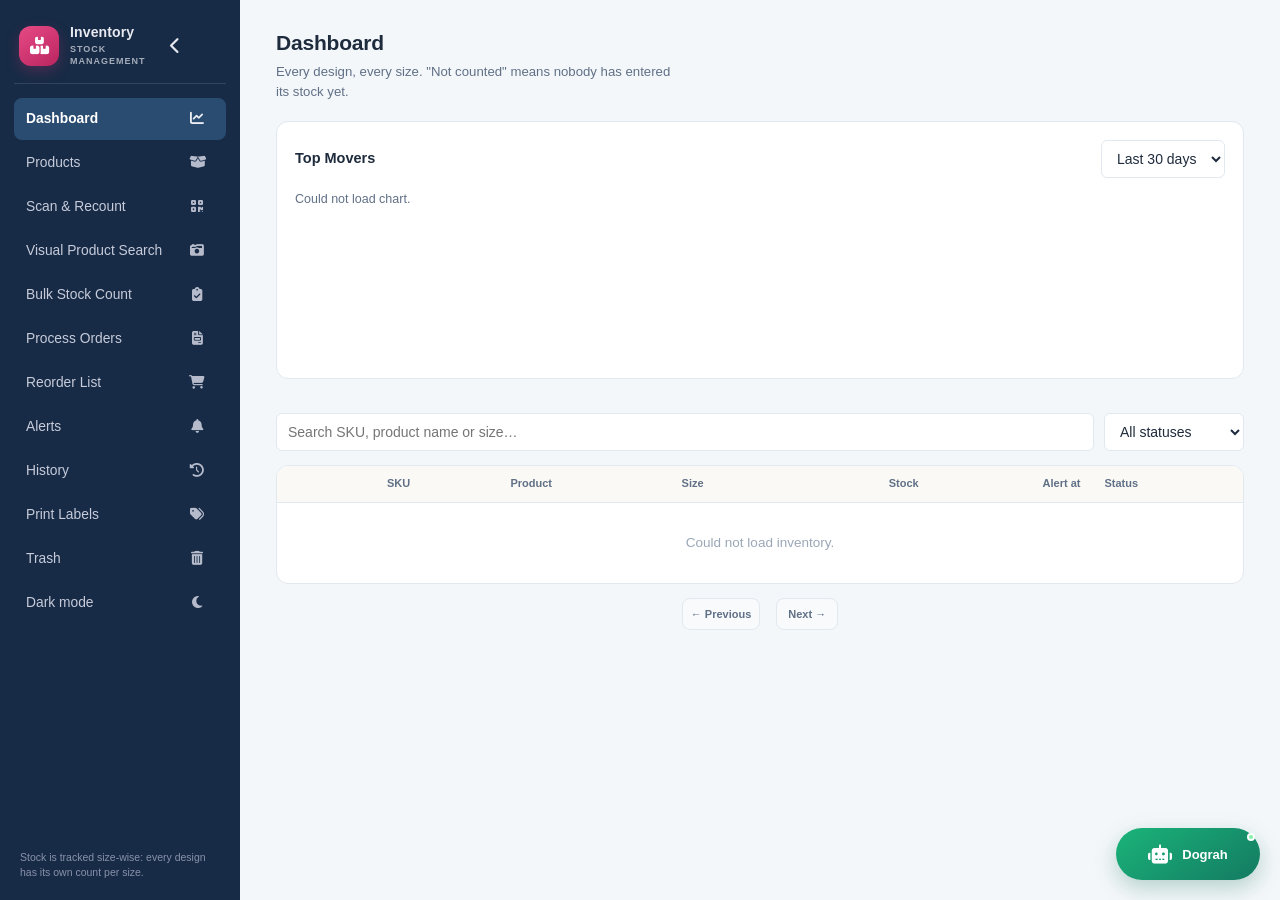
==== frontend/index.html @ c498b148 "Fix Dograh assistant UI and speech" ====
<!DOCTYPE html>
<html lang="en">
<head>
<meta charset="UTF-8">
<meta name="viewport" content="width=device-width, initial-scale=1, viewport-fit=cover">
<title>Inventory Management System</title>
<script>try{if(localStorage.getItem("inventoryTheme")==="dark")document.documentElement.dataset.theme="dark"}catch{}</script>
<link rel="stylesheet" href="style.css?v=repeat-dispatch-paging-20261018">
<link rel="stylesheet" href="https://cdnjs.cloudflare.com/ajax/libs/font-awesome/6.5.2/css/all.min.css">
</head>
<body>

<div id="shell" class="shell">
  <!-- Mobile top bar -->
  <header class="topbar">
    <button id="menu-toggle" class="icon-btn" aria-label="Menu"><i class="fa-solid fa-bars"></i></button>
    <span class="topbar-title">Inventory</span>
    <button id="topbar-alerts" class="icon-btn" aria-label="Alerts">
      <i class="fa-solid fa-bell"></i><span id="alert-count-mobile" class="badge" hidden>0</span>
    </button>
    <button class="icon-btn theme-toggle" type="button" data-theme-toggle aria-label="Switch to dark mode" title="Switch to dark mode" aria-pressed="false"><i class="fa-solid fa-moon" aria-hidden="true"></i></button>
  </header>

  <div id="nav-backdrop" class="nav-backdrop" hidden></div>

  <aside id="sidebar" class="rail">
    <div class="rail-identity">
      <span class="rail-identity-mark" aria-hidden="true"><i class="fa-solid fa-boxes-stacked"></i></span>
      <span class="rail-identity-name"><strong>Inventory</strong><small>STOCK MANAGEMENT</small></span>
      <button id="sidebar-collapse" class="icon-btn rail-collapse" type="button" aria-label="Collapse sidebar" title="Collapse sidebar"><i class="fa-solid fa-chevron-left"></i></button>
    </div>
    <nav class="rail-nav">
      <button data-view="dashboard" class="rail-link is-active"><i class="fa-solid fa-chart-line"></i><span class="rail-label">Dashboard</span></button>
      <button data-view="products" class="rail-link"><i class="fa-solid fa-box-open"></i><span class="rail-label">Products</span></button>
      <button data-view="scan" class="rail-link"><i class="fa-solid fa-qrcode"></i><span class="rail-label">Scan &amp; Recount</span></button>
      <button data-view="visual" class="rail-link"><i class="fa-solid fa-camera-retro"></i><span class="rail-label">Visual Product Search</span></button>
      <button data-view="bulk" class="rail-link"><i class="fa-solid fa-clipboard-check"></i><span class="rail-label">Bulk Stock Count</span></button>
      <button data-view="orders" class="rail-link"><i class="fa-solid fa-file-invoice"></i><span class="rail-label">Process Orders</span></button>
      <button data-view="reorder" class="rail-link"><i class="fa-solid fa-cart-shopping"></i><span class="rail-label">Reorder List</span></button>
      <button data-view="alerts" class="rail-link"><i class="fa-solid fa-bell"></i><span class="rail-label">Alerts</span><span id="alert-count" class="badge" hidden>0</span></button>
      <button data-view="history" class="rail-link"><i class="fa-solid fa-clock-rotate-left"></i><span class="rail-label">History</span></button>
      <button data-view="labels" class="rail-link"><i class="fa-solid fa-tags"></i><span class="rail-label">Print Labels</span></button>
      <button data-view="trash" class="rail-link"><i class="fa-solid fa-trash-can"></i><span class="rail-label">Trash</span></button>
      <button class="rail-link theme-toggle" type="button" data-theme-toggle aria-label="Switch to dark mode" title="Switch to dark mode" aria-pressed="false"><i class="fa-solid fa-moon" aria-hidden="true"></i><span class="rail-label">Dark mode</span></button>
    </nav>
    <div class="rail-foot">Stock is tracked size-wise: every design has its own count per size.</div>
  </aside>

  <main id="stage" class="stage">

    <!-- ================= DASHBOARD ================= -->
    <section id="view-dashboard" class="view is-active">
      <header class="view-head">
        <div>
          <h1>Dashboard</h1>
          <p class="sub">Every design, every size. "Not counted" means nobody has entered its stock yet.</p>
        </div>
      </header>

      <div class="panel chart-panel">
        <div class="chart-head">
          <h2>Top Movers</h2>
          <select id="movers-days" class="input">
            <option value="7">Last 7 days</option>
            <option value="30" selected>Last 30 days</option>
            <option value="90">Last 90 days</option>
          </select>
        </div>
        <div id="movers-chart" class="chart-box"><p class="hint">Loading…</p></div>
      </div>

      <div id="summary-row" class="summary-row"></div>

      <div class="filter-bar">
        <input id="search-box" type="text" placeholder="Search SKU, product name or size…" class="input input-grow">
        <select id="status-filter" class="input">
          <option value="">All statuses</option>
          <option value="UNCOUNTED">Not counted</option>
          <option value="OUT">Out of stock</option>
          <option value="LOW">Low stock</option>
          <option value="OK">In stock</option>
        </select>
      </div>

      <div class="table-wrap">
        <table class="grid">
          <thead>
            <tr><th class="col-img"></th><th>SKU</th><th>Product</th><th>Size</th><th class="num">Stock</th><th class="num hide-sm">Alert at</th><th>Status</th></tr>
          </thead>
          <tbody id="inventory-body"></tbody>
        </table>
      </div>
      <div class="pager">
        <button id="pg-prev" class="btn-secondary pager-btn" type="button">← Previous</button>
        <span id="pg-info"></span>
        <button id="pg-next" class="btn-secondary pager-btn" type="button">Next →</button>
      </div>
    </section>

    <!-- ================= PRODUCTS ================= -->
    <section id="view-products" class="view">
      <header class="view-head">
        <div><h1>Products</h1><p class="sub">Find a design, open it, manage every size from one place.</p></div>
        <button id="open-add-product" class="btn-primary"><i class="fa-solid fa-plus"></i> Add Product</button>
      </header>
      <input id="product-search" type="text" placeholder="Search by SKU or product name…" class="input" style="margin-bottom:16px;">
      <div id="product-result-count" class="hint" style="margin:-4px 0 12px 2px;"></div>
      <div id="product-cards" class="card-grid"></div>
      <div class="pager"><button id="products-prev" class="btn-secondary pager-btn" type="button">← Previous</button><span id="products-page-info"></span><button id="products-next" class="btn-secondary pager-btn" type="button">Next →</button></div>
      <p id="product-search-hint" class="hint center">Type at least 2 characters to search your catalog.</p>
    </section>

    <!-- ================= PRODUCT DETAIL ================= -->
    <section id="view-detail" class="view">
      <button id="detail-back" class="link-btn" type="button">← Back to Products</button>
      <div id="detail-content"></div>
    </section>

    <!-- ================= SCAN & RECOUNT ================= -->
    <section id="view-scan" class="view">
      <header class="view-head"><div><h1>Scan &amp; Recount</h1><p class="sub">A product QR or product barcode opens every size. A size barcode opens only that size. Search a design to update its size-wise stock.</p></div></header>

      <div class="two-col">
        <div class="panel">
          <h2>Camera Scan</h2>
          <p class="hint">Product QR: open and update every size. Barcode: open and update only that size. Phone camera and scanner guns are supported.</p>
          <div id="scan-reader" class="scan-frame"></div>
          <button id="scan-toggle" type="button" class="btn-secondary">Start Camera</button>
          <div id="scan-msg" class="msg"></div>
        </div>
        <div id="manual-lookup-form" class="panel">
          <h2>Type Instead</h2>
          <p class="hint">Search by product name, colour, or SKU. All sizes appear below with stock update fields.</p>
          <label class="field">Product name / design<input id="manual-product-search" name="product" placeholder="Type a product name, colour, or SKU…" class="input" autocomplete="off"></label>
          <div id="manual-product-results" class="manual-product-results" role="region" aria-label="Matching products and size stock" hidden></div>
        </div>
      </div>
      <div id="scan-result" class="panel" hidden style="margin-top:16px;"></div>
    </section>

    <!-- ============== VISUAL PRODUCT SEARCH ============== -->
    <section id="view-visual" class="view">
      <header class="view-head"><div><h1>Visual Product Search</h1><p class="sub">Find a catalog design from a photo. Review the image match and live size-wise stock before opening the product.</p></div></header>
      <section class="panel visual-scanner-panel" aria-labelledby="visual-scan-title">
        <div class="visual-scan-head"><div><h2 id="visual-scan-title"><i class="fa-solid fa-camera"></i> Search by product photo</h2><p class="hint">Take a clear photo or upload one. Dograh compares it with saved catalog photos and shows current stock from the database.</p></div><span class="visual-safe-note">Photo search does not change stock</span></div>
        <div class="visual-scan-controls">
          <button id="visual-camera-toggle" type="button" class="btn-secondary"><i class="fa-solid fa-camera"></i> Open camera</button>
          <button id="visual-capture" type="button" class="btn-primary" disabled><i class="fa-solid fa-camera-retro"></i> Take photo</button>
          <label class="btn-ghost visual-upload-label"><i class="fa-solid fa-image"></i> Upload photo<input id="visual-upload" type="file" accept="image/jpeg,image/png,image/webp" hidden></label>
        </div>
        <div id="visual-camera-wrap" class="visual-camera-wrap" hidden><video id="visual-camera" playsinline muted></video></div>
        <div id="visual-preview-wrap" class="visual-preview-wrap" hidden><img id="visual-preview" alt="Selected product search photo"><button id="visual-clear" type="button" class="btn-ghost">Choose another photo</button></div>
        <div id="visual-runtime-status" class="visual-runtime-status" role="status" aria-live="polite">Checking photo search setup…</div>
        <div id="visual-scan-msg" class="msg" role="status"></div>
        <div id="visual-results" class="visual-results" hidden></div>
      </section>
    </section>

    <!-- ================= BULK STOCK COUNT ================= -->
    <section id="view-bulk" class="view">
      <header class="view-head"><div><h1>Bulk Stock Count</h1><p class="sub">Count the whole hub on a sheet, then load every number in one go.</p></div></header>
      <div class="two-col">
        <div class="panel">
          <h2>1. Download the count sheet</h2>
          <p class="hint">The sheet always contains your current catalog and sizes. <strong>Count</strong> is pre-filled with the latest known stock; replace it with your physical count. Add new SKU + Size rows anytime.</p>
          <label class="check-row"><input type="checkbox" id="bulk-only-uncounted"> Only sizes not counted yet</label>
          <a id="bulk-download" href="/api/inventory/count-sheet?only_uncounted=false" download class="btn-secondary">Download count sheet</a>
        </div>
        <div class="panel">
          <h2>2. Upload the filled sheet</h2>
          <p class="hint">Every filled row sets that size's stock. Existing sizes update automatically; a new SKU + Size row creates the product/size automatically.</p>
          <label id="bulk-dropzone" class="dropzone">
            <input type="file" id="bulk-file-input" accept=".xlsx,.xls,.csv" hidden>
            <div class="dropzone-icon"><i class="fa-solid fa-cloud-arrow-up"></i></div><div><strong>Click to choose</strong> the filled count sheet</div>
          </label>
        </div>
      </div>
      <div id="bulk-result" style="margin-top:16px;"></div>
    </section>

    <!-- ================= ORDERS ================= -->
    <section id="view-orders" class="view">
      <header class="view-head"><div><h1>Process Orders</h1><p class="sub">Upload marketplace orders. Dispatch deducts only counted stock that is ready; any remaining quantity stays pending.</p></div><div class="order-head-actions"><button id="refresh-order-readiness" class="btn-secondary" type="button"><i class="fa-solid fa-arrows-rotate"></i> Refresh readiness</button><button id="retry-order-matches" class="btn-secondary" type="button"><i class="fa-solid fa-rotate"></i> Retry SKU matching</button></div></header>
      <div class="panel" style="text-align:center;">
        <label id="dropzone" class="dropzone">
          <input type="file" id="order-file-input" accept=".xlsx,.xls,.csv" hidden>
          <div class="dropzone-icon"><i class="fa-solid fa-cloud-arrow-up"></i></div><div><strong>Click to choose</strong> the orders file</div>
          <div class="dropzone-hint">Reads your marketplace's Seller SKU / SKU Code directly, or SKU + Size. No quantity column means 1 piece per row.</div>
        </label>
      </div>
      <div id="order-history" style="margin-top:16px;"></div>
      <div id="orders-pager" class="pager" hidden><button id="orders-prev" class="btn-secondary pager-btn" type="button">← Previous</button><span id="orders-page-info"></span><button id="orders-next" class="btn-secondary pager-btn" type="button">Next →</button></div>
      <div id="upload-result" style="margin-top:16px;"></div>
    </section>

    <!-- ================= REORDER LIST ================= -->
    <section id="view-reorder" class="view">
      <header class="view-head">
        <div><h1>Picklist / Reorder Shortage</h1><p class="sub">Pending orders reserve current stock. Dispatched quantities are shown separately because stock was already deducted.</p></div>
        <div class="reorder-actions"><input id="reorder-part" class="input reorder-part" placeholder="Search SKU, design, color or size…" aria-label="Search picklist"><a id="export-reorder" href="/api/reorder-list/export" download class="btn-primary">Export Picklist</a></div>
      </header>
      <p id="reorder-note" class="hint">Pending and shipped sizes are shown. Restock = max(Pending orders − physical stock, 0); old negative stock deficits remain included until counted.</p>
      <div class="table-wrap">
        <table class="grid">
          <thead><tr><th>SKU</th><th>Size</th><th class="num">Current stock</th><th class="num">Pending orders</th><th class="num">Dispatched</th><th class="num">To restock</th></tr></thead>
          <tbody id="reorder-body"></tbody>
        </table>
      </div>
      <div class="pager"><button id="reorder-prev" class="btn-secondary pager-btn" type="button">← Previous</button><span id="reorder-page-info"></span><button id="reorder-next" class="btn-secondary pager-btn" type="button">Next →</button></div>
    </section>

    <!-- ================= ALERTS ================= -->
    <section id="view-alerts" class="view">
      <header class="view-head"><div><h1>Alerts</h1><p class="sub">Design aur size wise alerts. Stock ko Dograh se voice ya chat mein update karein.</p></div>
      </header>
      <input id="alerts-search" type="search" placeholder="Search by design, SKU, size or alert type…" class="input alerts-search" aria-label="Search alerts">
      <p id="alerts-note" class="hint"></p>
      <div id="alerts-list" class="stack-list"></div>
      <div class="pager alerts-pager"><button id="alerts-prev" class="btn-ghost" type="button" aria-label="Previous alert page">← Previous</button><span id="alerts-page-info" aria-live="polite"></span><button id="alerts-next" class="btn-ghost" type="button" aria-label="Next alert page">Next →</button></div>
    </section>

    <!-- ================= HISTORY ================= -->
    <section id="view-history" class="view">
      <header class="view-head"><div><h1>History</h1><p class="sub">Every stock change, newest first — who/what/when.</p></div></header>
      <input id="history-search" type="text" placeholder="Search by SKU or product name…" class="input" style="margin-bottom:12px;">
      <div class="table-wrap">
        <table class="grid">
          <thead><tr><th>When</th><th>SKU</th><th class="hide-sm">Product</th><th>Size</th><th class="num">Change</th><th class="num">Balance</th><th class="hide-sm">Type</th><th class="hide-sm">Note</th></tr></thead>
          <tbody id="history-body"></tbody>
        </table>
      </div>
      <div class="pager"><button id="hist-prev" class="btn-secondary pager-btn" type="button">← Previous</button><span id="hist-page-info"></span><button id="hist-next" class="btn-secondary pager-btn" type="button">Next →</button></div>
    </section>

    <!-- ================= PRINT LABELS ================= -->
    <section id="view-labels" class="view">
      <header class="view-head"><div><h1>Print Labels</h1><p class="sub">Download one compact label per design with both a QR code and barcode. Either scan opens every size together.</p></div></header>
      <div class="panel" style="max-width:520px;">
        <label class="field">Find a design<input id="label-search" type="text" placeholder="Type a SKU or product name…" class="input"></label>
        <div id="label-results" class="stack-list" style="margin-top:8px;"></div>
        <div id="labels-pager" class="pager" hidden><button id="labels-prev" class="btn-secondary pager-btn" type="button">← Previous</button><span id="labels-page-info"></span><button id="labels-next" class="btn-secondary pager-btn" type="button">Next →</button></div>
        <div id="label-selected" hidden style="margin-top:12px; padding-top:12px; border-top:1px solid var(--line);">
          <div id="label-selected-name" class="bold"></div>
          <p id="label-size-summary" class="hint"></p>
          <div class="product-label-actions print-label-options" aria-label="Download product labels">
            <a id="product-barcode-download" href="#" download class="btn-secondary product-label-link"><i class="fa-solid fa-barcode"></i><span>Barcode</span></a>
            <a id="product-qr-download" href="#" download class="btn-secondary product-label-link"><i class="fa-solid fa-qrcode"></i><span>QR code</span></a>
            <a id="product-combo-download" href="#" download class="btn-primary product-label-link"><i class="fa-solid fa-tags"></i><span>Both</span></a>
          </div>
        </div>
      </div>
    </section>

    <!-- ================= TRASH ================= -->
    <section id="view-trash" class="view">
      <header class="view-head"><div><h1>Trash</h1><p class="sub">Deleted designs stay here until restored or removed for good.</p></div></header>
      <div id="trash-list" class="card-grid"></div>
      <p id="trash-empty" class="hint center" hidden>Trash is empty.</p>
      <div class="pager"><button id="trash-prev" class="btn-secondary pager-btn" type="button">← Previous</button><span id="trash-page-info"></span><button id="trash-next" class="btn-secondary pager-btn" type="button">Next →</button></div>
    </section>

  </main>
</div>

<!-- ================= ADD PRODUCT MODAL ================= -->
<div id="add-product-modal" class="modal-backdrop" hidden>
  <div class="modal-card add-product-card">
    <div class="modal-head"><h2>Add Product</h2><button id="close-add-product" class="icon-btn" aria-label="Close"><i class="fa-solid fa-xmark"></i></button></div>
    <div class="add-mode-tabs" role="tablist" aria-label="Add products">
      <button type="button" class="add-mode-tab is-active" data-add-mode="single" role="tab" aria-selected="true"><i class="fa-solid fa-box"></i> Single product</button>
      <button type="button" class="add-mode-tab" data-add-mode="bulk" role="tab" aria-selected="false"><i class="fa-solid fa-file-excel"></i> Bulk from Excel</button>
    </div>
    <form id="add-product-form">
      <div class="product-main-fields">
        <div class="photo-pick">
          <label class="photo-pick-box" id="add-photo-box" role="button" tabindex="0" aria-label="Select product photos">
            <span id="add-photo-placeholder"><i class="fa-solid fa-camera"></i><br><strong>Select product photos</strong><small>First selected photo becomes the main image</small></span>
            <img id="add-photo-preview" alt="Front view preview" hidden>
            <input type="file" id="add-photo-input" accept="image/jpeg,image/png,image/webp" multiple hidden>
          </label>
          <div class="photo-pick-note"><strong id="photo-selection-count">0 of 8 photos</strong><span>Select several photos together; the first is used as the main product image.</span></div>
          <div id="add-photo-thumbnails" class="add-photo-thumbnails" aria-label="Selected product photo previews" aria-live="polite"></div>
        </div>
        <div class="product-fields">
          <div class="product-photo-angles" aria-label="Product photo angles">
            <label class="photo-angle-card" for="add-back-photo-input"><span class="photo-angle-thumb" id="add-back-photo-thumb"><i class="fa-solid fa-shirt"></i></span><span><strong>Back photo</strong><small id="add-back-photo-label">Add back view</small></span><input type="file" id="add-back-photo-input" accept="image/jpeg,image/png,image/webp" hidden></label>
            <label class="photo-angle-card" for="add-closeup-photo-input"><span class="photo-angle-thumb" id="add-closeup-photo-thumb"><i class="fa-solid fa-magnifying-glass-plus"></i></span><span><strong>Close-up</strong><small id="add-closeup-photo-label">Fabric or detail</small></span><input type="file" id="add-closeup-photo-input" accept="image/jpeg,image/png,image/webp" hidden></label>
            <label class="photo-angle-card" for="add-extra-photo-input"><span class="photo-angle-thumb" id="add-extra-photo-thumb"><i class="fa-solid fa-images"></i></span><span><strong>Other views</strong><small id="add-extra-photo-label">Add more views</small></span><input type="file" id="add-extra-photo-input" accept="image/jpeg,image/png,image/webp" multiple hidden></label>
          </div>
          <p class="hint product-photo-hint">Use clear front, back, and fabric-detail photos. Up to 8 photos can help visual product search.</p>
          <label class="field">SKU / Style Code<input name="sku" required placeholder="e.g. STYLE_001" class="input"></label>
          <label class="field">Product Name<input name="name" required placeholder="e.g. Teal Zari Suit" class="input"></label>
          <label class="field">Category<input name="category" placeholder="Kurta Sets / Salwar Suits" class="input"></label>
        </div>
      </div>

      <h3 class="sub-head">Sizes &amp; starting stock</h3>
      <div id="size-rows" class="size-rows"></div>
      <button type="button" id="add-size-row" class="link-btn">+ Add another size</button>

      <div class="modal-actions">
        <button type="submit" class="btn-primary">Add Product</button>
        <div id="add-product-msg" class="msg"></div>
      </div>
    </form>
    <section id="bulk-product-panel" class="bulk-product-panel" hidden>
      <div class="bulk-product-intro">
        <div class="bulk-product-icon"><i class="fa-solid fa-wand-magic-sparkles"></i></div>
        <div><h3>Add your full catalog at once</h3><p>One row per size. Repeated design SKUs group automatically; a final size suffix like <b>-XL</b> is detected and grouped too. Add photos later from Edit.</p></div>
      </div>
      <a id="bulk-product-template" class="template-download" href="/api/products/bulk-template"><span class="template-icon"><i class="fa-solid fa-file-arrow-down"></i></span><span><strong>Download Excel format</strong><small>Includes column guide and import rules</small></span><i class="fa-solid fa-arrow-down download-arrow"></i></a>
      <label id="bulk-product-dropzone" class="bulk-product-dropzone">
        <input type="file" id="bulk-product-file" accept=".xlsx,.xls,.csv" hidden>
        <span class="bulk-upload-icon"><i class="fa-solid fa-cloud-arrow-up"></i></span>
        <strong id="bulk-product-file-title">Choose your filled Excel file</strong>
        <small id="bulk-product-file-meta">.xlsx, .xls or .csv · up to 20,000 rows</small>
      </label>
      <div class="bulk-product-actions"><span class="hint">Products with existing SKUs are skipped safely.</span><button type="button" id="bulk-product-submit" class="btn-primary" disabled><i class="fa-solid fa-sparkles"></i> Import products</button></div>
      <div id="bulk-product-result" aria-live="polite"></div>
    </section>
  </div>
</div>

<!-- ================= CONFIRM MODAL ================= -->
<div id="confirm-modal" class="modal-backdrop" hidden>
  <div class="modal-card modal-sm">
    <h2 id="confirm-title">Are you sure?</h2>
    <p id="confirm-body" class="hint"></p>
    <div class="modal-actions-end">
      <button id="confirm-cancel" class="btn-ghost">Cancel</button>
      <button id="confirm-ok" class="btn-danger">Delete</button>
    </div>
  </div>
</div>

<div id="assistant-widget" class="assistant-widget">
  <aside id="assistant-photo-preview" class="assistant-photo-preview" aria-label="Dograh product photo preview" hidden></aside>
  <section id="assistant-panel" class="assistant-panel" aria-label="Dograh AI assistant" hidden>
    <header class="assistant-panel-head">
      <span class="assistant-avatar"><i class="fa-solid fa-robot" aria-hidden="true"></i></span>
      <div class="assistant-head-copy"><strong>Dograh · Inventory Assistant</strong><small><span class="assistant-online-dot"></span><span id="assistant-state" aria-live="polite">Dograh starting…</span></small><small class="assistant-powered">Powered by Dograh</small></div>
      <button id="assistant-new-chat" class="assistant-head-btn" type="button" aria-label="Start a new conversation" title="New conversation"><i class="fa-solid fa-plus"></i></button>
      <button id="assistant-history-button" class="assistant-head-btn" type="button" aria-label="Conversation history" title="Conversation history"><i class="fa-solid fa-clock-rotate-left"></i></button>
      <button id="assistant-close" class="assistant-head-btn" type="button" aria-label="Close assistant and end voice call" title="Close Dograh"><i class="fa-solid fa-xmark" aria-hidden="true"></i></button>
    </header>
    <div id="assistant-voice-container" class="assistant-voice-container" hidden></div>
    <div id="assistant-history-list" class="assistant-history-list" hidden></div>
    <div id="assistant-messages" class="assistant-messages" aria-live="polite"></div>
    <form id="assistant-chat-form" class="assistant-chat-form">
      <input id="assistant-chat-input" type="text" maxlength="500" autocomplete="off" placeholder="Hindi, English ya Hinglish mein kuch bhi poochhein…" aria-label="Chat with Dograh">
      <button id="assistant-send" type="submit" aria-label="Send message"><i class="fa-solid fa-paper-plane"></i></button>
    </form>
    <div class="assistant-quick-actions"><button id="assistant-sales-summary" type="button"><i class="fa-solid fa-chart-line"></i> Aaj ki sales</button><button id="assistant-automation-help" type="button"><i class="fa-solid fa-wand-magic-sparkles"></i> आवाज़ के आदेश</button></div>
    <p class="assistant-footnote">Inventory aur roz ki baat · बदलाव से पहले पुष्टि · WhatsApp draft खोलकर खुद भेजें</p>
  </section>
  <button id="assistant-launcher" class="assistant-launcher" type="button" aria-label="Open Dograh Inventory Assistant" title="Talk with Dograh" aria-expanded="false">
    <i class="fa-solid fa-robot" aria-hidden="true"></i><span class="assistant-launcher-dot"></span><span class="assistant-launcher-label">Dograh</span>
  </button>
</div>

<div id="add-size-modal" class="modal-backdrop" hidden>
  <section class="modal-card modal-sm add-size-card" role="dialog" aria-modal="true" aria-labelledby="add-size-title">
    <header class="modal-head"><div><h2 id="add-size-title">Add size</h2><p id="add-size-product-name" class="hint"></p></div><button id="close-add-size" class="icon-btn" type="button" aria-label="Close"><i class="fa-solid fa-xmark"></i></button></header>
    <form id="add-size-form">
      <label class="field">Size / Variant<input id="new-size-value" class="input" maxlength="20" required placeholder="e.g. S, XXL, 32"></label>
      <div class="add-size-fields">
        <label class="field">Starting stock<input id="new-size-stock" class="input" type="number" min="0" value="0" inputmode="numeric"></label>
        <label class="field">Alert below<input id="new-size-threshold" class="input" type="number" min="0" value="5" inputmode="numeric"></label>
        <label class="field">Target stock<input id="new-size-target" class="input" type="number" min="0" value="20" inputmode="numeric"></label>
      </div>
      <p id="add-size-msg" class="msg" aria-live="polite"></p>
      <footer class="modal-actions-end"><button id="cancel-add-size" class="btn-ghost" type="button">Cancel</button><button id="submit-add-size" class="btn-primary" type="submit"><i class="fa-solid fa-plus"></i> Add size</button></footer>
    </form>
  </section>
</div>

<input id="assistant-photo-input" type="file" accept="image/*" hidden>
<div id="assistant-photo-lightbox" class="assistant-photo-lightbox" role="dialog" aria-modal="true" aria-label="Product photo viewer" hidden>
  <div class="assistant-photo-lightbox-head"><strong id="assistant-photo-lightbox-title">Product photo</strong><button id="assistant-photo-lightbox-close" type="button" aria-label="Close photo viewer"><i class="fa-solid fa-xmark"></i></button></div>
  <div id="assistant-photo-viewport" class="assistant-photo-viewport" tabindex="0" aria-label="Use mouse wheel or plus and minus keys to zoom the photo"><img id="assistant-photo-zoom-image" alt="Product photo"></div>
  <div class="assistant-photo-controls"><button type="button" data-photo-zoom="out" aria-label="Zoom out">−</button><button type="button" data-photo-zoom="reset">100%</button><button type="button" data-photo-zoom="in" aria-label="Zoom in">+</button><button id="assistant-photo-change" type="button"><i class="fa-solid fa-camera"></i> Change photo</button></div>
</div>

<div id="app-loading-indicator" class="app-loading-indicator" role="status" aria-live="polite" aria-label="Loading app data"><span></span></div>

<div id="toast" class="toast" hidden></div>

<script src="https://cdnjs.cloudflare.com/ajax/libs/html5-qrcode/2.3.8/html5-qrcode.min.js"></script>
<script src="app.js?v=repeat-dispatch-paging-20261018"></script>
</body>
</html>
---- frontend/style.css ----
/* =====================================================================
   Design tokens
   ===================================================================== */
:root {
  --ink:        #1E2B3D;
  --ink-soft:   #607086;
  --ink-faint:  #9AA7B7;
  --paper:      #F4F7FA;
  --panel:      #FFFFFF;
  --line:       #E1E8EF;
  --indigo:     #172B46;
  --indigo-2:   #2B4C71;
  --rose:       #D63372;
  --rose-dark:  #B92560;
  --ok:         #119B69; --ok-bg: #E4F7EF;
  --low:        #B2791E; --low-bg: #FAF0DD;
  --out:        #B23B33; --out-bg: #FBE9E7;
  --unc:        #8A8F9C; --unc-bg: #ECEAE4;
  --surface-raised: #F8FAFC;
  --surface-muted: #F1F4F7;
  --input-surface: #FFFFFF;
  --hover-surface: #F3F6F9;
  --nav-ink: #E9EAF1;
  --focus-ring: rgba(43,76,113,.28);
  --radius: 10px;
  --radius-sm: 6px;
  --topbar-h: 56px;
  --rail-w: 240px;
}

* { box-sizing: border-box; }
* { scrollbar-width:none; -ms-overflow-style:none; }
*::-webkit-scrollbar { width:0; height:0; display:none; }
html { -webkit-text-size-adjust: 100%; }
body {
  margin: 0;
  font-family: Inter, -apple-system, "Segoe UI", Roboto, Arial, sans-serif;
  background: var(--paper);
  color: var(--ink);
  font-size: 15px;
  line-height: 1.45;
  padding-top: env(safe-area-inset-top, 0px);
}
h1, h2, h3 { margin: 0; }
button { font-family: inherit; }
img { max-width: 100%; display: block; }

/* =====================================================================
   Layout shell
   ===================================================================== */
.shell { display: flex; min-height: 100vh; }

.topbar {
  display: none;
  position: sticky; top: 0; z-index: 30;
  height: var(--topbar-h);
  background: var(--indigo); color: #fff;
  align-items: center; justify-content: space-between;
  padding: 0 8px;
  padding-top: env(safe-area-inset-top, 0px);
}
.topbar-title { font-weight: 700; font-size: 15px; }

.rail {
  width: var(--rail-w); flex-shrink: 0;
  background: var(--indigo); color: var(--nav-ink);
  display: flex; flex-direction: column; padding: 20px 14px;
}
.rail-identity { display: flex; align-items: center; gap: 11px; min-height:58px; padding: 4px 38px 15px 5px; border-bottom: 1px solid rgba(255,255,255,.12); margin-bottom: 14px; position: relative; }
.rail-identity-mark { width: 40px; height: 40px; border-radius: 12px; background:linear-gradient(145deg,#e74a85,#b92560); color: #fff; font-size: 17px; display: flex; align-items: center; justify-content: center; flex-shrink: 0; box-shadow:0 5px 14px rgba(214,51,114,.25); }
.rail-identity-name { display:flex; flex-direction:column; gap:2px; min-width:0; font-size: 14px; font-weight: 750; line-height: 1.2; letter-spacing:.01em; }
.rail-identity-name small { font-weight: 650; opacity: .68; font-size: 9px; line-height:1.4; letter-spacing:.11em; }
.rail-collapse { position:absolute; right:0; top:6px; color:#d7deea; width:30px; height:30px; font-size:12px; border:1px solid rgba(255,255,255,.12); border-radius:9px; transition:background .16s ease,color .16s ease; }
.rail-collapse:hover { background:rgba(255,255,255,.12); color:#fff; }
.rail-collapse i { transition:transform .2s ease; }

.rail-nav { display: flex; flex-direction: column; gap: 2px; flex: 1; overflow-y: auto; }
.rail-link {
  all: unset; cursor: pointer; box-sizing: border-box;
  padding: 11px 12px; border-radius: 8px; font-size: 13.8px; color: #C7CBDA;
  display: grid; grid-template-columns: minmax(0,1fr) auto auto; align-items: center; gap: 8px;
}
.rail-link i { grid-column: 2; grid-row: 1; width: 18px; margin: 0; text-align: center; opacity: .9; }
.rail-label { grid-column: 1; grid-row: 1; text-align: left; }
.rail-link .badge { grid-column: 3; grid-row: 1; }
.rail-link:hover { background: rgba(255,255,255,.06); color: #fff; }
.rail-link.is-active { background: var(--indigo-2); color: #fff; font-weight: 600; }
.badge { background: var(--rose); color: #fff; font-size: 10.5px; font-weight: 700; padding: 1px 6px; border-radius: 10px; }
.rail-foot { font-size: 10.5px; color: #8991AB; padding: 10px 6px 0; }
.sidebar-collapsed .rail { width:76px; padding-inline:10px; transition:width .2s ease; }
.rail { transition:width .2s ease; }
.sidebar-collapsed .rail-identity { justify-content:center; padding-inline:0; }
.sidebar-collapsed .rail-identity-name, .sidebar-collapsed .rail-foot, .sidebar-collapsed .rail-label { display:none; }
.sidebar-collapsed .rail-collapse { right:-7px; }
.sidebar-collapsed .rail-collapse i { transform:rotate(180deg); }
.sidebar-collapsed .rail-link { display:flex; justify-content:center; padding-inline:8px; position:relative; }
.sidebar-collapsed .rail-link i { margin:0; }
.sidebar-collapsed .rail-link .badge { position:absolute; top:2px; right:1px; padding:0 4px; }

.nav-backdrop { position: fixed; inset: 0; background: rgba(0,0,0,.45); z-index: 25; }

.stage { flex: 1; padding: 28px 36px 60px; max-width: 1240px; min-width: 0; }
.view { display: none; }
.view.is-active { display: block; }

/* =====================================================================
   Headers, text
   ===================================================================== */
.view-head { display: flex; justify-content: space-between; align-items: flex-end; margin-bottom: 20px; gap: 16px; flex-wrap: wrap; }
.view-head h1 { font-size: 21px; font-weight: 700; letter-spacing: -0.01em; }
.view-head .sub { margin: 4px 0 0; color: var(--ink-soft); font-size: 13.2px; max-width: 54ch; }
.order-head-actions { display:flex; align-items:center; justify-content:flex-end; gap:8px; flex-wrap:wrap; }
.upload-order-actions { margin:0 0 10px; }
.sub-head { font-size: 13.5px; font-weight: 700; color: var(--ink); margin: 18px 0 8px; }
.hint { color: var(--ink-soft); font-size: 12.5px; }
.hint.center { text-align: center; padding: 30px 10px; }
.bold { font-weight: 700; color: var(--ink); }

/* =====================================================================
   Inputs, buttons
   ===================================================================== */
.input {
  font-family: inherit; font-size: 14px; width: 100%;
  border: 1px solid var(--line); border-radius: var(--radius-sm);
  padding: 9px 11px; background: var(--panel); color: var(--ink);
}
.input:focus { outline: 2px solid var(--rose); outline-offset: 1px; }
.input-grow { flex: 1; min-width: 180px; }
.field { display: flex; flex-direction: column; gap: 5px; font-size: 12px; font-weight: 600; color: var(--ink-soft); flex: 1; }
.field-row { display: flex; gap: 10px; flex-wrap: wrap; margin-bottom: 10px; }
.field-sm { max-width: 110px; flex: 0 0 110px; }
.manual-product-results { display:grid; gap:10px; max-height:min(65vh,520px); overflow:auto; margin:10px 0 0; padding:8px; border:1px solid var(--line); border-radius:10px; background:#f8fafc; }
.manual-product-results[hidden] { display:none; }
.scan-product-card { min-width:0; padding:12px; border:1px solid var(--line); border-radius:11px; background:var(--panel); }
.scan-product-card > header,.scan-result-head { display:flex; align-items:center; justify-content:space-between; gap:10px; flex-wrap:wrap; }
.scan-product-card > header strong,.scan-result-head h2 { min-width:0; overflow-wrap:anywhere; font-size:14px; }
.scan-product-category { display:block; margin-top:3px; color:var(--ink-soft); }
.scan-product-photos { display:flex; gap:8px; overflow-x:auto; padding:8px 1px 3px; }
.scan-product-photos img { width:72px; height:92px; flex:0 0 72px; border:1px solid var(--line); border-radius:8px; object-fit:contain; background:var(--input-surface); }
.scan-size-list { display:grid; gap:7px; margin-top:9px; }
.scan-stock-form { display:grid; grid-template-columns:58px minmax(78px,.8fr) minmax(150px,1.2fr) auto; align-items:center; gap:8px; padding:7px; border:1px solid var(--line); border-radius:9px; background:var(--surface-raised); }
.scan-stock-form .input { min-width:0; min-height:38px; }
.stock-stepper { display:flex; align-items:stretch; min-width:0; }
.stock-stepper .input { width:100%; min-width:0; border-radius:0; text-align:center; font-variant-numeric:tabular-nums; }
.stock-step { width:36px; flex:0 0 36px; border:1px solid var(--line); background:var(--surface-muted); color:var(--ink); font-size:18px; line-height:1; font-weight:700; cursor:pointer; }
.stock-step:first-child { border-radius:7px 0 0 7px; }
.stock-step:last-child { border-radius:0 7px 7px 0; }
.stock-step:hover { background:var(--hover-surface); }
.stock-step:focus-visible { outline:2px solid var(--indigo-2); outline-offset:1px; z-index:1; }
.stock-stepper .input:focus { z-index:1; }
.scan-stock-form .stock-stepper .input { border-inline:0; }
.scan-current-stock { color:var(--ink-soft); font-size:12px; }
.scan-stock-feedback { grid-column:2 / -1; min-height:15px; color:var(--ok); font-size:11px; }
.scan-result-head { margin-bottom:10px; }
.scan-result-head h2 { margin:0 0 3px; }
.manual-product-empty { color:var(--ink-soft); font-size:12px; padding:12px; }
.manual-product-empty { padding:12px; }
.check-row { display: flex; align-items: center; gap: 8px; font-size: 13px; margin: 10px 0; }
.check-row input { width: 17px; height: 17px; accent-color: var(--rose); }

.btn-primary, .btn-secondary, .btn-ghost, .btn-danger {
  font-size: 13.8px; font-weight: 600; border: none; border-radius: var(--radius-sm);
  cursor: pointer; padding: 10px 16px; display: inline-block; text-decoration: none; text-align: center;
  min-height: 40px; line-height: 20px;
}
.btn-primary { background: #12B981; color: #fff; }
.btn-primary:hover { background: #0D9E6D; }
.btn-secondary { background: var(--indigo); color: #fff; }
.btn-secondary:hover { background: var(--indigo-2); }
.btn-ghost { background: var(--paper); color: var(--ink-soft); border: 1px solid var(--line); }
.btn-danger { background: var(--out); color: #fff; }
.btn-danger:hover { background: #962e27; }
.link-btn { all: unset; cursor: pointer; color: var(--rose); font-weight: 600; font-size: 13px; padding: 6px 2px; }
.link-btn:disabled { opacity: .35; cursor: default; }
.icon-btn { all: unset; cursor: pointer; width: 36px; height: 36px; display: flex; align-items: center; justify-content: center; border-radius: 8px; font-size: 17px; color: inherit; }
.icon-btn:hover { background: rgba(0,0,0,.06); }
.icon-btn.danger:hover { background: var(--out-bg); color: var(--out); }
.topbar .icon-btn:hover { background: rgba(255,255,255,.12); }

/* =====================================================================
   Panels, cards, grid table
   ===================================================================== */
.panel { background: var(--panel); border: 1px solid var(--line); border-radius: 12px; padding: 18px; }
.two-col { display: grid; grid-template-columns: 1fr 1fr; gap: 16px; align-items: start; }

.table-wrap { overflow-x: auto; -webkit-overflow-scrolling: touch; border: 1px solid var(--line); border-radius: 12px; background: var(--panel); }
.grid { width: 100%; border-collapse: collapse; min-width: 560px; font-size: 13.5px; }
.grid thead th { text-align: left; font-size: 11px; font-weight: 700; color: var(--ink-soft); padding: 10px 12px; border-bottom: 1px solid var(--line); background: #FAF9F5; white-space: nowrap; }
.grid td { padding: 9px 12px; border-bottom: 1px solid var(--line); vertical-align: middle; }
.grid tbody tr:last-child td { border-bottom: none; }
.grid tbody tr:hover { background: #FBFAF6; }
.grid .num { text-align: right; font-variant-numeric: tabular-nums; }
.grid .empty { text-align: center; color: var(--ink-faint); padding: 30px; }
.col-img { width: 40px; }
.thumb { width: 44px; height: 52px; border-radius: 6px; object-fit: contain; background: #fafafa; border: 1px solid var(--line); }
.thumb-placeholder { width: 34px; height: 34px; border-radius: 6px; background: var(--line); }
.sku-tag { color: var(--ink-soft); font-size: 12px; font-family: ui-monospace, Menlo, Consolas, monospace; }
.name-cell { max-width: 260px; overflow: hidden; text-overflow: ellipsis; white-space: nowrap; }

.status-pill { display: inline-block; font-size: 11px; font-weight: 700; padding: 3px 9px; border-radius: 20px; white-space: nowrap; }
.status-OK   { background: var(--ok-bg);  color: var(--ok); }
.status-LOW  { background: var(--low-bg); color: var(--low); }
.status-OUT  { background: var(--out-bg); color: var(--out); }
.status-UNCOUNTED { background: var(--unc-bg); color: var(--unc); }
.size-chip { display: inline-block; font-size: 11px; font-weight: 700; background: #EFEBE0; color: var(--ink-soft); padding: 2px 8px; border-radius: 5px; }

.pager { display:flex; justify-content:center; align-items:center; gap:8px; padding:14px 0 4px; font-size:13px; color:var(--ink-soft); text-align:center; }
.pager > button, .pager .pager-btn { box-sizing:border-box; width:auto; min-width:62px; min-height:32px; padding:4px 8px; font-size:11px; line-height:18px; white-space:nowrap; flex:0 0 auto; background:var(--surface-raised); color:var(--ink-soft); border:1px solid var(--line); border-radius:8px; }
.pager > button:hover:not(:disabled) { color:var(--ink); border-color:var(--ink-faint); background:var(--hover-surface); }
.pager > button:focus-visible { outline:2px solid var(--indigo-2); outline-offset:2px; }
.pager-btn:disabled { opacity: .42; cursor: not-allowed; }
.alerts-pager { flex-wrap:wrap; gap:8px; }
.alerts-pager .btn-ghost { min-width:62px; }
.alerts-pager .btn-ghost:disabled { opacity: .45; cursor: not-allowed; }

/* Summary chips */
.summary-row { display: flex; gap: 9px; flex-wrap: wrap; margin-bottom: 16px; }
.chip { all: unset; cursor: pointer; box-sizing: border-box; display: flex; flex-direction: column; gap: 1px; min-width: 100px; padding: 9px 13px; border-radius: 10px; background: var(--panel); border: 1px solid var(--line); }
.chip:hover { border-color: var(--ink-faint); }
.chip.is-on { border-color: var(--indigo); box-shadow: inset 0 0 0 1px var(--indigo); }
.chip-n { font-size: 19px; font-weight: 700; font-variant-numeric: tabular-nums; }
.chip-l { font-size: 10.8px; color: var(--ink-soft); }
.chip-meta { display: flex; align-items: center; color: var(--ink-soft); font-size: 12px; padding: 0 6px; }

.filter-bar { display: flex; gap: 10px; flex-wrap: wrap; margin-bottom: 14px; }
.filter-bar .input { width: auto; min-width: 140px; }

/* Stat cards (upload/bulk results) */
.stat-row { display: flex; gap: 10px; flex-wrap: wrap; margin-bottom: 12px; }
.stat-card { background: var(--panel); border: 1px solid var(--line); border-radius: 10px; padding: 10px 15px; min-width: 100px; }
.stat-card .n { font-size: 19px; font-weight: 700; }
.stat-card .l { font-size: 10.8px; color: var(--ink-soft); }

/* Card grid (Products, Trash) */
.card-grid { display: grid; grid-template-columns: 1fr; gap: 12px; }
.pcard { background: var(--panel); border: 1px solid var(--line); border-radius: 12px; padding: 14px; display: flex; flex-direction: column; gap: 10px; cursor: pointer; }
.pcard:hover { border-color: var(--ink-faint); }
.pcard-top { display: flex; align-items: flex-start; gap: 12px; }
.pcard-photo { width: 110px; height: 135px; border-radius: 10px; object-fit: contain; background: #fafafa; border: 1px solid var(--line); flex-shrink: 0; }
.pcard-photo-ph { width: 110px; height: 135px; border-radius: 10px; background: var(--paper); border: 1px solid var(--line); display: flex; align-items: center; justify-content: center; color: var(--ink-faint); font-size: 28px; flex-shrink: 0; }
.pcard-name { font-weight: 700; font-size: 14px; color: var(--ink); line-height: 1.3; }
.pcard-meta { font-size: 11.5px; color: var(--ink-soft); margin-top: 2px; }
.pcard-sizes { display: flex; flex-wrap: wrap; gap: 6px; }

/* Message / toast / notes */
.msg { font-size: 12.5px; margin-top: 8px; }
.msg.success { color: var(--ok); }
.msg.error { color: var(--out); }
.msg.note { color: var(--low); background: var(--low-bg); padding: 8px 12px; border-radius: 8px; }

.toast { position: fixed; bottom: 18px; left: 50%; transform: translateX(-50%); background: var(--indigo); color: #fff; font-size: 13.5px; font-weight: 600; padding: 11px 18px; border-radius: 10px; box-shadow: 0 6px 20px rgba(0,0,0,.2); z-index: 70; max-width: calc(100vw - 32px); text-align: center; }
.toast.error { background: var(--out); }
.toast[hidden] { display: none; }

/* Dropzone */
.dropzone { display: block; cursor: pointer; border: 1.5px dashed var(--line); border-radius: 10px; padding: 30px 16px; text-align: center; }
.dropzone:hover { border-color: var(--rose); }
.dropzone-icon { font-size: 22px; color: var(--rose); margin-bottom: 6px; }
.dropzone-hint { color: var(--ink-soft); font-size: 12px; margin-top: 6px; }

/* Scan */
.scan-frame { width: 100%; min-height: 230px; background: #0d1017; border-radius: 10px; overflow: hidden; margin-bottom: 12px; }
.scan-frame video { width: 100%; display: block; }

/* Stack list (alerts, label results) */
.stack-list { display: flex; flex-direction: column; gap: 8px; }
.alert-row { display: flex; justify-content: space-between; align-items: center; gap: 10px; background: var(--panel); border: 1px solid var(--line); border-left: 3px solid var(--out); border-radius: 8px; padding: 11px 14px; flex-wrap: wrap; }
.alert-row.LOW_STOCK { border-left-color: var(--low); }
.alert-row .name { font-weight: 700; font-size: 13.5px; }
.alert-row .meta { font-size: 11.5px; color: var(--ink-soft); }
.alert-quick { display: flex; gap: 6px; align-items: center; }
.alert-quick input { width: 70px; }
.alert-design { border:1px solid var(--line); border-radius:12px; background:var(--panel); overflow:hidden; box-shadow:0 2px 10px rgba(20,38,60,.035); }
.alert-design-head { display:flex; align-items:center; justify-content:space-between; gap:12px; padding:12px 14px; background:var(--surface-muted); border-bottom:1px solid var(--line); }
.alert-design-head .name { font-weight:750; font-size:14px; }
.alert-group-count { color:var(--ink-soft); font-size:11px; white-space:nowrap; }
.alert-design-sizes { display:flex; flex-direction:column; gap:7px; padding:9px; }
.alert-row.alert-quick-form { border-left-width:4px; padding:8px 10px; }
.alert-size-label { display:flex; align-items:center; gap:9px; min-width:180px; flex:1; }
.alert-quick-form .meta { color:var(--ink-soft); font-size:11.5px; }
.alert-quick-form .quick-mode { width:130px; min-width:112px; min-height:36px; padding:6px 8px; font-size:12px; }
.alert-quick-form .quick-count { width:64px; min-height:36px; padding:6px; }
.alert-stepper .stock-step { width:31px; flex-basis:31px; }
.alert-quick-form .quick-save { padding:8px 12px; min-height:36px; }
.sr-only { position:absolute; width:1px; height:1px; padding:0; margin:-1px; overflow:hidden; clip:rect(0,0,0,0); white-space:nowrap; border:0; }
.result-row { all: unset; box-sizing:border-box; width:100%; cursor: pointer; display: block; padding: 9px 11px; border-radius: 8px; font-size: 13px; border: 1px solid var(--line); color:var(--ink); background:var(--panel); overflow: hidden; text-overflow: ellipsis; white-space: nowrap; }
.result-row:hover { border-color: var(--ink-faint); background: var(--paper); }

/* Chart */
.chart-panel { margin-bottom: 18px; }
.chart-head { display: flex; justify-content: space-between; align-items: center; margin-bottom: 10px; }
.chart-head h2 { font-size: 14.5px; }
.chart-head .input { width: auto; }
.chart-box { min-height: 170px; }
.chart-row { display: flex; align-items: center; gap: 10px; font-size: 12.5px; margin-bottom: 7px; }
.chart-label { width: 120px; flex-shrink: 0; overflow: hidden; text-overflow: ellipsis; white-space: nowrap; color: var(--ink-soft); }
.chart-bar-track { flex: 1; background: var(--paper); border-radius: 5px; overflow: hidden; height: 18px; }
.chart-bar { height: 100%; background: var(--rose); border-radius: 5px; min-width: 2px; }
.chart-val { width: 40px; text-align: right; font-weight: 700; font-variant-numeric: tabular-nums; }
.alerts-search { margin-bottom: 10px; }

/* =====================================================================
   Modals
   ===================================================================== */
.modal-backdrop { position: fixed; inset: 0; background: rgba(35,43,61,.5); display: flex; align-items: center; justify-content: center; padding: 16px; z-index: 60; }
.modal-backdrop[hidden] { display: none; }
.modal-backdrop { overflow-y: auto; overscroll-behavior: contain; }
.modal-open { overflow: hidden; }
.modal-card { background: var(--panel); border-radius: 16px; padding: 22px; width: 100%; max-width: 540px; max-height: 90vh; overflow-y: auto; }
.modal-card { overscroll-behavior: contain; }
.modal-card.modal-sm { max-width: 380px; }
.modal-head { display: flex; justify-content: space-between; align-items: center; margin-bottom: 14px; }
.modal-head h2 { font-size: 17px; }
.modal-actions { display: flex; align-items: center; gap: 12px; margin-top: 14px; }
.modal-actions-end { display: flex; justify-content: flex-end; gap: 10px; margin-top: 18px; }

.photo-pick { display: flex; justify-content: center; margin-bottom: 14px; }
.photo-pick-box { width: 84px; height: 84px; border-radius: 14px; background: var(--paper); border: 1.5px dashed var(--line); display: flex; align-items: center; justify-content: center; cursor: pointer; text-align: center; font-size: 11px; color: var(--ink-faint); overflow: hidden; }
.photo-pick-box:hover { border-color: var(--rose); }
.photo-pick-box img { width: 100%; height: 100%; object-fit: cover; }

.size-rows { display: flex; flex-direction: column; gap: 8px; margin-bottom: 8px; }
.size-row { display: flex; gap: 8px; align-items: center; }
.size-row .input { padding: 8px 9px; font-size: 13px; }
.size-row .sz { width: 64px; flex: 0 0 64px; }
.size-row .num-in { width: 72px; flex: 0 0 72px; }
.size-row .lbl { font-size: 10.5px; color: var(--ink-faint); width: 72px; flex: 0 0 72px; text-align: center; }
.row-remove { all: unset; cursor: pointer; color: var(--ink-faint); font-size: 14px; width: 30px; height: 36px; display:flex; align-items:center; justify-content:center; border-radius:7px; }
.row-remove:hover { color: var(--out); }

/* =====================================================================
   Product detail
   ===================================================================== */
.detail-head { display: flex; gap: 18px; align-items: flex-start; margin: 14px 0 20px; flex-wrap: wrap; }
.detail-photo-gallery { display:flex; flex-direction:column; gap:7px; width:180px; flex:0 0 180px; }
.detail-photo-box { width: 100%; height: 220px; border-radius: 14px; background: var(--paper); border: 1.5px dashed var(--line); display: flex; align-items: center; justify-content: center; cursor: pointer; overflow: hidden; color: var(--ink-faint); font-size: 12px; text-align: center; flex-shrink: 0; }
.detail-photo-box img { width: 100%; height: 100%; object-fit: contain; background: #fafafa; }
.detail-photo-thumbnails { display:flex; gap:6px; overflow-x:auto; padding:1px 0 4px; }
.detail-photo-thumb { display:grid; place-items:center; flex:0 0 42px; width:42px; height:50px; padding:2px; overflow:hidden; border:1px solid var(--line); border-radius:7px; background:var(--paper); cursor:pointer; }
.detail-photo-thumb:hover,.detail-photo-thumb.is-active { border-color:var(--indigo); box-shadow:0 0 0 1px var(--indigo); }
.detail-photo-thumb img { width:100%; height:100%; object-fit:contain; background:#fff; }
.detail-photo-thumb.is-unavailable { color:var(--ink-faint); font-size:8px; cursor:not-allowed; }
.detail-info { flex: 1; min-width: 220px; }
.detail-info .input { margin-bottom: 8px; }
.detail-info-row { display: flex; gap: 8px; }
.detail-actions { display: flex; gap: 10px; flex-wrap: wrap; margin-top: 10px; }
.product-label-actions { display:inline-flex; align-items:center; gap:6px; }
.product-label-link { display:inline-flex; align-items:center; justify-content:center; gap:6px; min-height:34px; padding:6px 10px; font-size:12px; line-height:1; white-space:nowrap; }
.print-label-options { display:flex; flex-wrap:wrap; margin:10px 0 4px; }

.seat-grid { display: grid; grid-template-columns: repeat(auto-fill, minmax(150px, 1fr)); gap: 12px; }
.seat { background: var(--panel); border: 1.5px solid var(--line); border-radius: 12px; padding: 12px; }
.seat-size { font-weight: 800; font-size: 15px; }
.seat-status { margin: 4px 0 8px; }
.seat-row { display: flex; gap: 6px; align-items: center; }
.seat-row .input { padding: 7px 8px; font-size: 13px; }
.seat-del { all: unset; cursor: pointer; color: var(--ink-faint); font-size: 12px; margin-top: 8px; display: inline-block; }
.seat-del i { margin-right: 5px; }
.seat-del:hover { color: var(--out); }
.seat-add { border: 1.5px dashed var(--line); display: flex; align-items: center; justify-content: center; min-height: 110px; cursor: pointer; color: var(--ink-faint); font-weight: 600; font-size: 13px; }
.seat-add:hover { border-color: var(--rose); color: var(--rose); }

/* =====================================================================
   Trash cards
   ===================================================================== */
.tcard { background: var(--panel); border: 1px solid var(--line); border-radius: 12px; padding: 14px; display: flex; align-items: center; gap: 14px; }
.tcard .trash-photo, .tcard .pcard-photo-ph { width: 96px; height: 120px; object-fit: contain; }
.tcard-info { flex: 1; min-width: 0; }
.tcard-name { font-weight: 700; font-size: 13.5px; }
.tcard-meta { font-size: 11.5px; color: var(--ink-soft); }
.tcard-actions { display: flex; gap: 8px; flex-shrink: 0; flex-wrap: wrap; justify-content: flex-end; }
.section-title-row { display:flex; align-items:center; justify-content:space-between; gap:12px; margin-bottom:10px; }
.section-title-row h2 { font-size:16px; }
.order-batch { margin-bottom:12px; }
.order-batch-head { display:flex; align-items:center; justify-content:space-between; gap:12px; margin-bottom:10px; }
.order-batch-actions { display:flex; align-items:center; gap:8px; flex-wrap:wrap; }
.order-batch-actions .batch-delete { min-height:34px; padding:6px 10px; font-size:12px; }
.order-lines-pager { padding:8px 0 2px; gap:6px; font-size:11px; }
.order-lines-pager > button { min-width:72px; min-height:28px; padding:3px 7px; font-size:10px; }
.order-stats { display:flex; flex-wrap:wrap; gap:8px; margin-bottom:12px; font-size:11.5px; color:var(--ink-soft); }
.order-stats span { background:var(--paper); border:1px solid var(--line); border-radius:999px; padding:4px 8px; }
.batch-pending { background:var(--low-bg); color:var(--low); }
.batch-done { background:var(--ok-bg); color:var(--ok); }
.batch-warn { background:var(--out-bg); color:var(--out); }
.batch-ready, .dispatch-line-ready, .dispatch-line-done { background:var(--ok-bg); color:var(--ok); }
.batch-partial, .dispatch-line-partial { background:var(--low-bg); color:var(--low); }
.batch-waiting, .dispatch-line-waiting { background:var(--paper); color:var(--ink-soft); }
.dispatch-line-ready, .dispatch-line-done, .dispatch-line-partial, .dispatch-line-waiting { display:inline-flex; align-items:center; gap:5px; border-radius:999px; padding:4px 8px; font-size:11px; font-weight:700; white-space:nowrap; }
.order-select-cell { min-width:78px; }
.order-page-select-label { display:inline-flex; align-items:center; gap:5px; white-space:nowrap; font-size:10px; }
.order-select-cell input[type="checkbox"] { width:16px; height:16px; accent-color:var(--ok); vertical-align:middle; }
.order-line-status { margin-top:4px; font-size:10px; }
.order-batch-actions .dispatch-selected:disabled { opacity:.55; cursor:not-allowed; }
.btn-danger { background: var(--out-bg); color: var(--out); border: 1px solid #efc7c4; }
.btn-danger:hover { border-color: var(--out); }

/* =====================================================================
   Responsive breakpoints
   ===================================================================== */
.hide-sm { }
@media (max-width: 1023px) {
  .shell { flex-direction: column; }
  .topbar { display: flex; width: 100%; }
  .stage { width: 100%; }
  .rail {
    position: fixed; top: 0; left: 0; bottom: 0; z-index: 40;
    transform: translateX(-100%); transition: transform .2s ease;
    padding-top: calc(20px + env(safe-area-inset-top, 0px));
    width: min(var(--rail-w), 82vw);
  }
  .rail.is-open { transform: translateX(0); }
  .stage { padding: 16px 16px 70px; overflow-x: hidden; }
  .rail { height: 100dvh; max-height: 100dvh; overflow: hidden; }
  .rail-nav { min-height: 0; overflow-y: auto; -webkit-overflow-scrolling: touch; padding-bottom: 12px; }
  .rail-foot { flex: 0 0 auto; }
  .two-col { grid-template-columns: 1fr; }
  .card-grid { grid-template-columns: 1fr; }
}

@media (min-width: 640px) and (max-width: 1023px) {
  .card-grid { grid-template-columns: 1fr 1fr; }
}

@media (min-width: 1024px) {
  .card-grid { grid-template-columns: repeat(auto-fill, minmax(260px, 1fr)); }
}

@media (max-width: 639px) {
  .hide-sm { display: none; }
}

@media (max-width: 480px) {
  .view-head { flex-direction: column; align-items: stretch; }
  .view-head h1 { font-size: 19px; }
  .btn-primary, .btn-secondary { width: 100%; }
  .summary-row { gap: 7px; }
  .chip { min-width: 84px; padding: 8px 10px; }
  .chip-n { font-size: 16px; }
  .alert-row { flex-direction: column; align-items: stretch; }
  .alert-quick { justify-content: stretch; }
  .alert-quick input { flex: 1; width: auto; }
  .filter-bar .input { width: 100%; }
  .detail-head { flex-direction: column; align-items: stretch; text-align: left; }
  .detail-photo-gallery { width:100%; max-width:260px; flex:0 0 auto; margin:0 auto; }
  .detail-photo-box { width: 100%; max-width: 260px; height: 300px; margin: 0 auto; }
  .detail-info-row { flex-direction: column; }
  .pcard-top { align-items: stretch; }
  .pcard-photo, .pcard-photo-ph { width: 100%; height: 220px; }
  .tcard { flex-direction: column; align-items: stretch; }
  .tcard .trash-photo, .tcard .pcard-photo-ph { width: 100%; height: 220px; }
  .tcard-actions { justify-content: stretch; }
  .tcard-actions > * { flex: 1; }
  .order-batch-head { align-items: stretch; flex-direction: column; }
  .order-batch-actions { align-items:center; }
  .order-head-actions { justify-content:flex-start; }
  .order-batch-actions .batch-delete { margin-left:auto; }
  .print-label-options { gap:5px; }
  .print-label-options .product-label-link { min-height:34px; padding:6px 8px; }
  .pager > button, .pager .pager-btn { min-width:58px; min-height:30px; padding:4px 7px; font-size:10.5px; }
  .alerts-pager .btn-ghost { width: auto; min-width: 58px; }
}

/* Larger touch targets on touch devices */
@media (pointer: coarse) {
  .rail-link, .btn-primary, .btn-secondary, .btn-ghost, .btn-danger, .result-row, .link-btn { min-height: 40px; }
  input, select { min-height: 40px; }
}

/* =====================================================================
   Final UI polish: full images, trash cards, alerts, mobile sidebar
   ===================================================================== */
.thumb { width: 72px; height: 88px; object-fit: contain; background: #fff; }
.thumb-placeholder { width: 72px; height: 88px; display:flex; align-items:center; justify-content:center; }
.col-img { width: 82px; }
.pcard-photo, .pcard-photo-ph { width: 180px; height: 220px; object-fit: contain; background: #fff; }
.photo-pick-box { width: 180px; height: 220px; }
.photo-pick-box img { width: 100%; height: 100%; object-fit: contain; background: #fff; }
.tcard { display:grid; grid-template-columns: 150px minmax(0,1fr) auto; align-items:center; gap:18px; padding:16px; overflow:hidden; }
.tcard-photo-wrap { width:150px; height:190px; border:1px solid var(--line); border-radius:12px; background:#fff; overflow:hidden; display:flex; align-items:center; justify-content:center; }
.tcard .trash-photo, .trash-photo { width:100%; height:100%; object-fit:contain; background:#fff; }
.tcard .trash-photo.placeholder { color:var(--ink-faint); font-size:32px; }
.tcard-info { min-width:0; }
.tcard-name { font-size:16px; line-height:1.3; margin-bottom:7px; word-break:break-word; }
.tcard-meta { margin-top:4px; line-height:1.45; }
.tcard-actions { display:flex; flex-direction:column; gap:9px; min-width:170px; }
.tcard-actions button { width:100%; }
.toast.success { background:#258653; }
.toast.error { background:#B23B33; }
.toast.alert { background:#A66A13; }
.toast.info { background:var(--indigo); }
.alert-row.ORDER_SHORTAGE { border-left-color:#A66A13; background:#FFF9EC; }
.alert-row.OUT_OF_STOCK { box-shadow:0 0 0 1px rgba(178,59,51,.08); }
.scan-frame { min-height:260px; }
.scan-frame video { object-fit:cover; min-height:260px; }

@media (max-width: 1023px) {
  body { overflow-x:hidden; }
  .shell { min-height:100dvh; }
  .rail { width:min(310px, 88vw); height:100dvh; max-height:100dvh; padding:14px 12px calc(12px + env(safe-area-inset-bottom, 0px)); }
  .rail-collapse { display:none; }
  .sidebar-collapsed .rail { width:min(310px, 88vw); }
  .rail-identity { flex:0 0 auto; margin-bottom:10px; }
  .rail-nav { flex:1 1 auto; min-height:0; overflow-y:auto; overscroll-behavior:contain; padding:4px 2px 10px; }
  .rail-link { padding:13px 12px; min-height:48px; }
  .rail-foot { flex:0 0 auto; padding:8px 6px 0; }
  .stage { width:100%; max-width:none; padding:18px 14px calc(48px + env(safe-area-inset-bottom, 0px)); }
  .view-head { align-items:flex-start; }
  .pcard-photo, .pcard-photo-ph { width:150px; height:190px; }
  .tcard { grid-template-columns: 120px minmax(0,1fr); }
  .tcard-photo-wrap { width:120px; height:155px; }
  .tcard-actions { grid-column:1 / -1; flex-direction:row; min-width:0; }
  .tcard-actions button { flex:1; }
}

@media (max-width: 639px) {
  .stage { padding-left:10px; padding-right:10px; }
  .panel { padding:13px; }
  .topbar { height:calc(var(--topbar-h) + env(safe-area-inset-top, 0px)); }
  .view-head h1 { font-size:20px; }
  .summary-row { display:grid; grid-template-columns:repeat(2,minmax(0,1fr)); }
  .chip { min-width:0; width:100%; }
  .chip-meta { grid-column:1 / -1; padding:4px 2px; }
  .table-wrap { border-radius:9px; }
  .thumb { width:58px; height:72px; }
  .col-img { width:66px; }
  .grid { min-width:620px; }
  .pcard { padding:11px; }
  .pcard-top { display:grid; grid-template-columns:120px minmax(0,1fr); }
  .pcard-photo, .pcard-photo-ph { width:120px; height:165px; }
  .photo-pick-box { width:190px; height:240px; }
  .size-row { display:grid; grid-template-columns:60px repeat(3,minmax(0,1fr)) 34px; gap:6px; align-items:end; }
  .size-row .sz, .size-row .num-in { width:100%; min-width:0; }
  .size-row .lbl { width:auto; min-width:0; }
  .tcard { grid-template-columns:96px minmax(0,1fr); gap:11px; padding:11px; }
  .tcard-photo-wrap { width:96px; height:135px; }
  .tcard-actions { flex-direction:column; }
  .tcard-actions button { width:100%; }
  .detail-photo-gallery { max-width:320px; }
  .detail-photo-box { width:100%; max-width:320px; height:360px; }
  .scan-frame, .scan-frame video { min-height:220px; }
  .modal-card { max-height:92dvh; padding:15px; }
}

/* ================================================================
   Final product / image / stock-entry polish
   ================================================================ */
.pcard { min-width: 0; overflow: hidden; transition: transform .15s ease, box-shadow .15s ease, border-color .15s ease; }
.pcard:hover { transform: translateY(-1px); box-shadow: 0 8px 24px rgba(35,43,61,.08); }
.pcard-photo-wrap { width: 100%; height: 320px; border: 1px solid var(--line); border-radius: 12px; background: #fff; overflow: hidden; display:flex; align-items:center; justify-content:center; }
.pcard-photo, .pcard-photo-ph { width: 100%; height: 100%; object-fit: contain; background:#fff; border:0; border-radius:0; }
.pcard-photo-ph { flex-direction:column; gap:8px; color:var(--ink-faint); font-size:28px; }
.pcard-photo-ph span { font-size:12px; }
.pcard-body { min-width:0; }
.photo-pick-box { width: 220px; height: 280px; background:#fff; }
.photo-pick-box img { object-fit: contain; background:#fff; }
.modal-card { max-width: 760px; }

/* Add Product: fast single-item entry or a guided multi-size Excel import. */
.add-mode-tabs { display:flex; gap:7px; padding:5px; margin:-2px 0 18px; background:#f1f4f8; border-radius:12px; }
.add-mode-tab { flex:1; border:0; border-radius:9px; min-height:42px; padding:9px 12px; background:transparent; color:var(--ink-soft); font:inherit; font-size:13px; font-weight:700; cursor:pointer; transition:background .18s ease, color .18s ease, box-shadow .18s ease; }
.add-mode-tab:hover { color:var(--ink); }
.add-mode-tab.is-active { background:#fff; color:var(--indigo); box-shadow:0 2px 8px rgba(28,48,75,.1); }
.add-mode-tab i { margin-right:6px; }
.bulk-product-panel[hidden] { display:none !important; }
.bulk-product-intro { display:flex; align-items:center; gap:13px; margin:3px 0 16px; }
.bulk-product-intro h3 { margin:0 0 4px; font-size:16px; }
.bulk-product-intro p { margin:0; color:var(--ink-soft); font-size:12.5px; line-height:1.5; }
.bulk-product-icon { width:46px; height:46px; border-radius:14px; display:grid; place-items:center; flex:0 0 46px; color:#fff; background:linear-gradient(145deg,#16a76d,#0f805b); box-shadow:0 8px 18px rgba(19,154,103,.2); }
.template-download { display:flex; align-items:center; gap:11px; text-decoration:none; color:var(--ink); border:1px solid #dce7f1; border-radius:12px; padding:12px 14px; background:linear-gradient(110deg,#f5faff,#fff); transition:transform .18s ease,border-color .18s ease,box-shadow .18s ease; }
.template-download:hover { transform:translateY(-1px); border-color:#9fc9b4; box-shadow:0 6px 16px rgba(24,67,49,.08); }
.template-download strong,.template-download small { display:block; }
.template-download strong { font-size:13px; }
.template-download small { margin-top:3px; color:var(--ink-soft); font-size:11px; }
.template-icon { width:38px; height:38px; display:grid; place-items:center; border-radius:10px; background:#e4f7ed; color:#128858; font-size:17px; }
.download-arrow { margin-left:auto; color:#148657; }
.bulk-product-dropzone { display:flex; flex-direction:column; align-items:center; justify-content:center; gap:5px; min-height:135px; margin-top:12px; padding:18px; text-align:center; border:1.5px dashed #b8c9d8; border-radius:13px; background:#fbfdff; cursor:pointer; transition:background .2s ease,border-color .2s ease,transform .2s ease; }
.bulk-product-dropzone:hover,.bulk-product-dropzone.is-dragover { background:#effaf4; border-color:#20a46d; transform:translateY(-1px); }
.bulk-product-dropzone.is-loading { pointer-events:none; opacity:.72; }
.bulk-upload-icon { width:42px; height:42px; margin-bottom:3px; display:grid; place-items:center; border-radius:50%; color:#16875a; background:#e5f7ed; font-size:17px; }
.bulk-product-dropzone strong { font-size:13px; }
.bulk-product-dropzone small { color:var(--ink-soft); font-size:11px; }
.bulk-product-actions { display:flex; align-items:center; justify-content:space-between; gap:12px; margin-top:13px; }
.bulk-product-actions .hint { margin:0; font-size:11px; }
.bulk-product-actions .btn-primary { white-space:nowrap; }
.bulk-product-actions .btn-primary:disabled { opacity:.48; cursor:not-allowed; }
.bulk-import-result { display:flex; gap:13px; align-items:center; margin-top:15px; padding:14px; border:1px solid #c6ecd5; border-radius:13px; background:linear-gradient(120deg,#f0fff5,#fff); animation:bulk-result-in .48s cubic-bezier(.2,.8,.2,1) both; }
.bulk-import-result.has-errors { border-color:#f2d9ae; background:linear-gradient(120deg,#fffaf0,#fff); }
.bulk-result-mark { width:42px; height:42px; display:grid; place-items:center; flex:0 0 42px; border-radius:50%; color:#fff; background:#1da36d; font-size:18px; animation:bulk-mark-pop .5s .08s cubic-bezier(.2,1.6,.4,1) both; }
.bulk-import-result.has-errors .bulk-result-mark { background:#dc922a; }
.bulk-result-copy strong { display:block; font-size:14px; }
.bulk-result-copy p { margin:4px 0 0; color:var(--ink-soft); font-size:12px; line-height:1.45; }
.bulk-result-numbers { display:flex; flex-wrap:wrap; gap:6px; margin-top:7px; }
.bulk-result-pill { padding:4px 8px; border-radius:999px; color:#116b47; background:#e0f6e9; font-size:10px; font-weight:800; }
.bulk-row-errors { max-height:155px; overflow:auto; margin-top:9px; padding:9px 11px; border-radius:10px; background:#fff8ec; color:#795218; font-size:11px; }
.bulk-row-errors div { padding:3px 0; }
@keyframes bulk-result-in { from { opacity:0; transform:translateY(9px) scale(.985); } to { opacity:1; transform:translateY(0) scale(1); } }
@keyframes bulk-mark-pop { 0% { transform:scale(.35) rotate(-18deg); } 70% { transform:scale(1.14) rotate(4deg); } 100% { transform:scale(1) rotate(0); } }
@media (max-width:560px) {
  .add-mode-tab { font-size:11.5px; padding:8px 5px; }
  .bulk-product-actions { align-items:stretch; flex-direction:column; }
  .bulk-product-actions .btn-primary { width:100%; }
  .bulk-product-intro h3 { font-size:14px; }
}
.product-main-fields { display:grid; grid-template-columns:170px minmax(0,1fr); gap:18px; align-items:start; }
.product-main-fields .photo-pick { margin:0; }
.product-main-fields .photo-pick-box { width:160px; height:200px; border-radius:10px; }
.product-fields { display:grid; grid-template-columns:repeat(2,minmax(0,1fr)); gap:10px; }
.product-fields .field, .product-fields .input { min-width:0; }
.thumb { width: 88px; height: 108px; object-fit: contain; background:#fff; border-radius:7px; }
.col-img { width: 98px; }
.size-row .size-stock { font-variant-numeric: tabular-nums; }
.size-row .size-stock::placeholder { color:var(--ink-faint); }

@media (min-width: 1024px) {
  .card-grid { grid-template-columns: repeat(auto-fill, minmax(290px, 1fr)); }
}

@media (max-width: 639px) {
  .product-main-fields { grid-template-columns:1fr; }
  .product-main-fields .photo-pick { justify-content:center; }
  .product-fields { grid-template-columns:1fr; }
  .pcard-photo-wrap { height: 280px; }
  .pcard-photo, .pcard-photo-ph { width:100%; height:100%; }
  .photo-pick-box { width:100%; max-width:260px; height:300px; }
  .modal-card { width:100%; max-width:calc(100vw - 20px); }
  .thumb { width:72px; height:90px; }
  .col-img { width:80px; }
}

/* ================================================================
   V5 — Picklist / product / trash / scanner polish
   ================================================================ */
.reorder-actions { display:flex; gap:10px; align-items:center; flex-wrap:wrap; }
.reorder-part { width:260px; }
#product-result-count { font-size:12px; }
.pcard { min-width:0; }
.pcard-body { min-width:0; }
.pcard-name, .pcard-meta, .tcard-name, .tcard-meta { overflow-wrap:anywhere; word-break:normal; }

.tcard { grid-template-columns: 160px minmax(260px,1fr) 190px; min-height:210px; }
.tcard-photo-wrap { width:160px; height:200px; flex-shrink:0; }
.tcard-info { align-self:center; }
.tcard-name { font-size:17px; line-height:1.35; white-space:normal; }
.tcard-actions { align-self:center; min-width:190px; }

.scan-frame { position:relative; background:#0b1018; }
.scan-frame video { object-fit:cover; }

@media (max-width:1023px) {
  .reorder-actions { width:100%; }
  .reorder-part { width:100%; flex:1 1 220px; }
  .reorder-actions .btn-primary { flex:0 0 auto; }
  .tcard { grid-template-columns:130px minmax(0,1fr); min-height:0; }
  .tcard-photo-wrap { width:130px; height:170px; }
  .tcard-actions { grid-column:1 / -1; min-width:0; flex-direction:row; }
}

@media (max-width:639px) {
  .reorder-actions { flex-direction:column; align-items:stretch; }
  .reorder-actions .btn-primary { width:100%; }
  .tcard { grid-template-columns:96px minmax(0,1fr); gap:12px; }
  .tcard-photo-wrap { width:96px; height:135px; }
  .tcard-actions { flex-direction:column; }
  .tcard-actions button { width:100%; }
  .pcard-photo-wrap { height:250px; }
}


/* V6 product stream + professional trash actions */
#product-cards { align-items: stretch; }
#product-cards .pcard { height: 100%; }
.tcard-actions .btn-secondary, .tcard-actions .btn-danger { display:flex !important; align-items:center; justify-content:center; gap:7px; min-height:42px; white-space:nowrap; opacity:1 !important; visibility:visible !important; }
.tcard-actions .btn-secondary { background:var(--indigo); color:#fff; border:1px solid var(--indigo); }
.tcard-actions .btn-danger { background:#fff1f0; color:var(--out); }
@media (min-width:1024px) {
  #product-cards { grid-template-columns:repeat(2,minmax(0,1fr)); }
}
@media (min-width:1440px) {
  #product-cards { grid-template-columns:repeat(5,minmax(0,1fr)); }
}
@media (max-width:639px) {
  #product-cards { grid-template-columns:repeat(2,minmax(0,1fr)); gap:8px; }
  #product-cards .pcard { padding:9px; border-radius:10px; }
  #product-cards .pcard-photo-wrap { height:150px; }
  #product-cards .pcard-name { font-size:12px; }
  #product-cards .pcard-meta { font-size:9.5px; }
  #product-cards .pcard-sizes { gap:4px; }
  #product-cards .size-chip { font-size:9px; padding:3px 5px; }
}

.alert-tools { display:flex; align-items:center; justify-content:flex-end; gap:10px; flex-wrap:wrap; }
@keyframes voice-pulse { 50% { opacity:.4; transform:scale(1.16); } }
.negative-stock { color:var(--out); font-weight:800; }
.pager[hidden] { display:none !important; }
.assistant-widget { position:fixed; z-index:70; top:16px; right:20px; display:flex; flex-direction:column; align-items:flex-end; gap:10px; pointer-events:none; }
.assistant-widget:has(.assistant-photo-preview:not([hidden])) { display:grid; grid-template-columns:minmax(210px,280px) minmax(300px,370px); grid-template-rows:auto auto; align-items:start; gap:10px; }
.assistant-widget:has(.assistant-photo-preview:not([hidden])) .assistant-photo-preview { grid-column:1; grid-row:1; }
.assistant-widget:has(.assistant-photo-preview:not([hidden])) .assistant-panel { grid-column:2; grid-row:1; }
.assistant-widget:has(.assistant-photo-preview:not([hidden])) .assistant-launcher { grid-column:2; grid-row:2; justify-self:end; }
.assistant-launcher { position:relative; width:48px; height:48px; display:grid; place-items:center; border:0; border-radius:16px; color:#fff; background:linear-gradient(145deg,#1bb47a,#137a61); box-shadow:0 8px 22px rgba(18,111,83,.28); font-size:19px; cursor:pointer; pointer-events:auto; transition:transform .16s ease,box-shadow .16s ease; }
.assistant-launcher:hover { transform:translateY(-2px); box-shadow:0 11px 25px rgba(18,111,83,.33); }
.assistant-launcher-dot { position:absolute; right:5px; top:5px; width:8px; height:8px; border:2px solid white; border-radius:50%; background:#82f1a9; }
.assistant-panel { width:min(410px,calc(100vw - 24px)); height:min(680px,calc(100dvh - 92px)); display:flex; flex-direction:column; overflow:hidden; border:1px solid #dce7e4; border-radius:22px; background:#f7faf9; box-shadow:0 20px 60px rgba(16,34,54,.28); pointer-events:auto; animation:assistant-panel-in .18s ease-out both; }
.assistant-panel[hidden] { display:none; }
@keyframes assistant-panel-in { from { opacity:0; transform:translateY(-7px) scale(.985); } to { opacity:1; transform:translateY(0) scale(1); } }
.assistant-panel-head { display:flex; align-items:center; gap:10px; min-height:72px; padding:11px 13px; color:#fff; background:linear-gradient(110deg,#172b46,#245744); }
.assistant-avatar { display:grid; place-items:center; width:40px; height:40px; border-radius:13px; color:#126c4e; background:#fff; font-size:18px; }
.assistant-avatar i { line-height:1; }
.assistant-head-copy { display:flex; flex:1; min-width:0; flex-direction:column; gap:3px; }
.assistant-head-copy strong { font-size:13px; }
.assistant-head-copy small { display:flex; align-items:center; gap:5px; opacity:.82; font-size:10px; }
.assistant-online-dot { width:7px; height:7px; border-radius:50%; background:#8cf1b5; }
.assistant-head-btn { display:grid; place-items:center; width:38px; height:38px; flex:0 0 38px; border:1px solid rgba(255,255,255,.24); border-radius:11px; color:#fff; background:rgba(255,255,255,.1); cursor:pointer; transition:background .15s ease,transform .15s ease; }
.assistant-head-btn:hover { background:rgba(255,255,255,.18); }
.assistant-head-btn:focus-visible { outline:3px solid #8af0c3; outline-offset:2px; }
.assistant-voice-container { padding:8px 11px; border-bottom:1px solid #dce9e3; background:linear-gradient(110deg,#f0faf5,#f5faf9); }
.assistant-voice-container[hidden] { display:none; }
.assistant-voice-frame { display:block; width:100%; height:68px; border:0; background:transparent; }
.assistant-voice-note { margin:2px 5px; color:var(--ink-soft); font-size:11px; line-height:1.4; }
.assistant-history-list { max-height:180px; overflow:auto; padding:8px; border-bottom:1px solid #e2e9e6; background:#fff; }
.assistant-history-list[hidden] { display:none; }
.assistant-history-empty { margin:5px 8px; color:var(--ink-soft); font-size:11px; }
.assistant-history-item { display:flex; flex-direction:column; width:100%; gap:3px; padding:9px 10px; border:0; border-radius:9px; background:transparent; color:var(--ink); text-align:left; cursor:pointer; }
.assistant-history-item:hover { background:#eef8f2; }
.assistant-history-item strong { overflow:hidden; font-size:11px; font-weight:700; text-overflow:ellipsis; white-space:nowrap; }
.assistant-history-item small { color:var(--ink-soft); font-size:9px; }
.assistant-messages { display:flex; flex:1; flex-direction:column; gap:10px; overflow:auto; padding:14px 12px; overscroll-behavior:contain; }
.assistant-message { max-width:88%; padding:10px 12px; border:1px solid #e4eae8; border-radius:14px 14px 14px 4px; background:#fff; color:var(--ink); font-size:12px; line-height:1.5; white-space:pre-wrap; overflow-wrap:anywhere; box-shadow:0 2px 6px rgba(25,47,64,.035); }
.assistant-message.user { align-self:flex-end; border-color:#c9ecdb; border-radius:14px 14px 4px 14px; background:#eaf8f0; }
.assistant-message.system { align-self:center; max-width:100%; border:0; background:transparent; color:var(--ink-soft); font-size:10px; box-shadow:none; }
.assistant-action-card { width:100%; margin-top:7px; padding:11px; border:1px solid #cde8da; border-radius:12px; background:#f0fbf5; }
.assistant-action-card strong { display:block; margin-bottom:5px; }
.assistant-action-card button { width:100%; margin-top:8px; }
.assistant-whatsapp-preview { margin-top:7px; padding:9px; border:1px solid #dcebe4; border-radius:9px; background:#fff; color:#243a32; font-size:12px; line-height:1.5; white-space:pre-wrap; overflow-wrap:anywhere; }
.assistant-whatsapp-note { display:block; margin-top:6px; color:#61756d; font-size:10px; }
.assistant-action-card .assistant-whatsapp-open { display:block; width:100%; margin-top:9px; text-align:center; text-decoration:none; }
.assistant-choice-list { display:grid; gap:6px; width:100%; margin-top:7px; }
.assistant-choice { padding:8px 10px; border:1px solid #dfe8e5; border-radius:10px; background:#fff; text-align:left; color:var(--ink); cursor:pointer; }
.assistant-choice strong,.assistant-choice small { display:block; }
.assistant-choice small { margin-top:2px; color:var(--ink-soft); font-size:10px; }
.assistant-product-results { display:grid; gap:8px; width:100%; margin-top:8px; }
.assistant-product-card { display:grid; grid-template-columns:88px minmax(0,1fr); gap:10px; padding:8px; border:1px solid #dce8e2; border-radius:12px; background:#fff; }
.assistant-product-card > img,.assistant-product-no-image { width:88px; height:104px; border-radius:8px; object-fit:cover; background:#edf2f5; }
.assistant-product-no-image { display:flex; flex-direction:column; align-items:center; justify-content:center; gap:4px; color:var(--ink-faint); font-size:10px; }
.assistant-product-copy { display:flex; min-width:0; flex-direction:column; align-items:flex-start; gap:4px; }
.assistant-product-copy strong { font-size:12px; }
.assistant-product-copy small { color:var(--ink-soft); font-size:10px; overflow-wrap:anywhere; }
.assistant-product-pick { min-height:34px; margin-top:3px; padding:5px 9px; border:1px solid #cae5d8; border-radius:8px; background:#f1faf5; color:#176d50; font:inherit; font-size:10px; font-weight:700; cursor:pointer; }
.assistant-product-photo-button { display:block; width:88px; height:104px; padding:0; border:0; border-radius:8px; overflow:hidden; background:transparent; cursor:zoom-in; }
.assistant-product-photo-button img { display:block; width:100%; height:100%; object-fit:cover; }
.assistant-product-no-image { width:88px; height:104px; }
.assistant-photo-preview { width:100%; height:min(350px,calc(100dvh - 100px)); min-height:250px; display:flex; flex-direction:column; overflow:hidden; border:1px solid #dce7e4; border-radius:19px; background:var(--panel); box-shadow:0 18px 52px rgba(16,34,54,.25); pointer-events:auto; animation:assistant-panel-in .18s ease-out both; }
.assistant-photo-preview[hidden] { display:none; }
.assistant-photo-preview-head { display:flex; align-items:center; gap:8px; padding:9px 11px; border-bottom:1px solid var(--line); }
.assistant-photo-preview-head strong { flex:1; min-width:0; overflow:hidden; font-size:12px; text-overflow:ellipsis; white-space:nowrap; }
.assistant-photo-preview-head button,.assistant-photo-preview-actions button { min-height:32px; padding:5px 9px; border:1px solid var(--line); border-radius:8px; background:var(--paper); color:var(--ink); font:inherit; font-size:10px; cursor:pointer; }
.assistant-photo-preview-image { display:grid; flex:1; min-width:0; min-height:0; place-items:center; padding:10px; overflow:hidden; background:var(--paper); }
.assistant-photo-preview-image button { display:grid; width:100%; height:100%; min-width:0; min-height:0; padding:0; place-items:center; border:0; background:transparent; cursor:zoom-in; }
.assistant-photo-preview-image img { display:block; width:auto; height:auto; max-width:100%; max-height:100%; object-fit:contain; border-radius:8px; }
.assistant-photo-preview-empty { display:grid; flex:1; place-items:center; color:var(--ink-soft); font-size:12px; }
.assistant-photo-preview-actions { display:flex; gap:8px; padding:8px 10px; }
.assistant-photo-preview-actions button:first-child { color:#fff; border-color:#159a68; background:#159a68; }
.assistant-photo-lightbox { position:fixed; z-index:120; isolation:isolate; inset:0; display:flex; flex-direction:column; gap:12px; padding:max(12px,env(safe-area-inset-top)) 16px max(12px,env(safe-area-inset-bottom)); background:rgba(7,14,23,.94); color:#fff; }
.assistant-photo-lightbox[hidden] { display:none; }
.assistant-photo-lightbox-head,.assistant-photo-controls { display:flex; align-items:center; justify-content:center; gap:10px; }
.assistant-photo-lightbox-head strong { flex:1; text-align:center; }
.assistant-photo-lightbox-head button,.assistant-photo-controls button { min-width:42px; min-height:42px; border:1px solid #657184; border-radius:10px; background:#1b2939; color:#fff; font:inherit; cursor:pointer; }
.assistant-photo-controls button:last-child { margin-left:8px; padding:0 14px; }
.assistant-photo-viewport { position:relative; z-index:1; flex:1 1 0; min-width:0; min-height:0; display:flex; align-items:center; justify-content:center; overflow:auto; outline:none; cursor:grab; touch-action:none; }
.assistant-photo-viewport.is-dragging { cursor:grabbing; }
.assistant-photo-viewport img { display:block; flex:0 0 auto; width:auto; height:auto; min-width:0; min-height:0; max-width:100%; max-height:100%; object-fit:contain; transform-origin:center; user-select:none; -webkit-user-drag:none; }
.assistant-photo-unavailable { max-width:320px; padding:18px 22px; border:1px solid var(--line); border-radius:12px; color:var(--ink-soft); background:var(--paper); text-align:center; }
.app-loading-indicator { position:fixed; z-index:150; top:0; left:0; width:100%; height:3px; overflow:hidden; opacity:0; pointer-events:none; transition:opacity .16s ease; }
.app-loading-indicator.is-visible { opacity:1; }
.app-loading-indicator span { display:block; width:32%; height:100%; border-radius:9px; background:linear-gradient(90deg,#13a879,#50dfb0,#138f80); box-shadow:0 0 10px rgba(19,168,121,.55); transform:translateX(-110%); }
.app-loading-indicator.is-visible span { animation:app-loading-sweep .9s ease-in-out infinite; }
@keyframes app-loading-sweep { to { transform:translateX(420%); } }
.assistant-typing { display:flex; align-items:center; gap:8px; }
.assistant-typing::before { width:14px; height:14px; border:2px solid var(--line); border-top-color:#159a68; border-radius:50%; content:""; animation:assistant-typing-spin .8s linear infinite; }
@keyframes assistant-typing-spin { to { transform:rotate(360deg); } }
.assistant-typing { color:var(--ink-soft); font-size:11px; font-style:italic; }
.assistant-chat-form { display:flex; align-items:center; gap:7px; padding:10px; border-top:1px solid #e2e9e6; background:#fff; }
.assistant-chat-form input { flex:1; min-width:0; height:40px; padding:0 11px; border:1px solid #dfe7e5; border-radius:11px; outline:none; font:inherit; font-size:12px; }
.assistant-chat-form input:focus { border-color:#35a77c; box-shadow:0 0 0 3px rgba(26,164,112,.1); }
.assistant-chat-form button { display:grid; place-items:center; width:40px; height:40px; flex:0 0 40px; border:0; border-radius:11px; color:#fff; background:#159a68; cursor:pointer; }
.assistant-chat-form button:disabled { opacity:.55; cursor:wait; }
.assistant-mic-status { display:grid; place-items:center; width:40px; height:40px; flex:0 0 40px; border-radius:11px; color:#31546e; background:#eff4f7; }
.assistant-mic-status.is-listening { color:#fff; background:#159a68; animation:voice-pulse 1.8s ease-in-out infinite; }
.assistant-footnote { margin:0; padding:0 12px 9px; color:#87938f; background:#fff; font-size:9px; text-align:center; }
.assistant-quick-actions { padding:7px 10px 0; background:#fff; }
.assistant-quick-actions button { min-height:32px; padding:0 10px; border:1px solid #dcebe4; border-radius:10px; background:#f3faf6; color:#176d50; font:inherit; font-size:10px; font-weight:700; cursor:pointer; }
.assistant-quick-actions button:hover { border-color:#8dd0ae; background:#eaf8f0; }
.assistant-online-dot.is-listening { box-shadow:0 0 0 4px rgba(140,241,181,.2); animation:voice-pulse 1.1s ease-in-out infinite; }
.assistant-mic-status.is-listening { animation:none; box-shadow:0 0 0 3px rgba(30,175,119,.2); }
.assistant-online-dot.is-listening { animation:none; }
@media (max-width:639px) {
  .scan-stock-form { grid-template-columns:55px minmax(72px,1fr) minmax(92px,1fr) auto; gap:5px; padding:6px; }
  .scan-stock-form .input { padding:7px; font-size:14px; }
  .scan-stock-form .btn-primary { min-height:38px; padding:7px 9px; font-size:12px; }
  .scan-current-stock { font-size:11px; }
}
@media (max-width:760px) {
  .alert-tools { width:100%; justify-content:stretch; }
  .alert-tools button { flex:1 1 145px; min-height:42px; }
  .view-head { align-items:flex-start; }
  .assistant-widget { top:calc(var(--topbar-h) + 10px); right:12px; }
  .assistant-widget:has(.assistant-photo-preview:not([hidden])) { display:flex; flex-direction:column; align-items:stretch; }
  .assistant-photo-preview { width:100%; height:clamp(175px,24dvh,215px); min-height:175px; flex:0 0 auto; border-radius:14px; }
  .assistant-photo-preview-head { padding:6px 8px; }
  .assistant-photo-preview-head button,.assistant-photo-preview-actions button { min-height:30px; }
  .assistant-photo-preview-actions { padding:5px 8px; }
  .assistant-panel { width:calc(100vw - 16px); height:min(680px,calc(100dvh - var(--topbar-h) - 76px - env(safe-area-inset-top) - env(safe-area-inset-bottom))); border-radius:18px; }
  .assistant-panel-head { min-height:66px; gap:7px; padding:9px; }
  .assistant-head-btn { width:36px; height:36px; flex-basis:36px; }
  .assistant-voice-frame { height:72px; }
}
@media (min-width:640px) {
  #product-cards .pcard-photo-wrap { height:clamp(168px, 15vw, 218px); }
}
@media (max-width:420px) {
}
@media (min-width:1024px) and (max-width:1439px) {
  #product-cards { grid-template-columns:repeat(3,minmax(0,1fr)); }
}
@media (min-width:1800px) {
  #product-cards { grid-template-columns:repeat(5,minmax(0,1fr)); }
}

/* Picklist: unknown marketplace SKUs are visible but never auto-created. */
.picklist-new-row { background: #fff8e8; }
.picklist-new-badge { display:inline-flex; align-items:center; margin-left:7px; padding:2px 6px; border-radius:999px; font-size:9px; font-weight:800; letter-spacing:.04em; color:#8a5a00; background:#ffe2a8; vertical-align:middle; }
@media (min-width: 1024px) {
  .rail { position: sticky; top: 0; height: 100vh; max-height: 100vh; overflow: hidden; }
  .rail-nav { min-height: 0; overflow-y: auto; }
}

/* V10 — Trash actions are always visible on desktop and mobile.
   Keep actions inside the card width instead of allowing a narrow desktop
   stage to clip the right-hand buttons. */
#trash-list .tcard {
  display:grid;
  grid-template-columns:140px minmax(0,1fr);
  align-items:center;
  gap:16px;
  overflow:visible;
}
#trash-list .tcard-photo-wrap { width:140px; height:175px; }
#trash-list .tcard-info { min-width:0; }
#trash-list .tcard-actions {
  grid-column:1 / -1;
  display:grid;
  grid-template-columns:repeat(2,minmax(0,1fr));
  width:100%;
  min-width:0;
  gap:10px;
  padding-top:4px;
}
#trash-list .tcard-actions button {
  display:flex !important;
  visibility:visible !important;
  opacity:1 !important;
  width:100% !important;
  min-height:44px;
  align-items:center;
  justify-content:center;
  white-space:nowrap;
}
@media (max-width:639px) {
  #trash-list .tcard { grid-template-columns:96px minmax(0,1fr); gap:11px; }
  #trash-list .tcard-photo-wrap { width:96px; height:135px; }
  #trash-list .tcard-actions { grid-template-columns:1fr; }
}

/* Dograh uses the available phone viewport, including safe areas and the
   resized viewport when the software keyboard is open. */
@media (max-width:760px) {
  .assistant-widget {
    top:calc(var(--topbar-h) + env(safe-area-inset-top) + 8px);
    right:8px;
    bottom:calc(env(safe-area-inset-bottom) + 8px);
    left:8px;
    align-items:stretch;
    justify-content:flex-end;
    gap:8px;
  }
  .assistant-widget:has(.assistant-panel:not([hidden])) .assistant-panel {
    width:100%;
    height:auto;
    min-height:0;
    flex:1 1 auto;
  }
  .assistant-panel { width:100%; max-height:100%; border-radius:16px; }
  .assistant-widget:has(.assistant-photo-preview:not([hidden])) .assistant-panel { width:100%; height:auto; min-height:0; flex:1 1 auto; }
  .assistant-launcher { width:52px; height:52px; flex:0 0 52px; align-self:flex-end; }
  .assistant-head-btn { width:40px; height:40px; flex:0 0 40px; }
  .assistant-panel-head { gap:6px; min-height:62px; padding:8px; }
  .assistant-avatar { width:36px; height:36px; flex:0 0 36px; }
  .assistant-head-copy strong { font-size:12px; }
  .assistant-chat-form { padding-bottom:max(10px, env(safe-area-inset-bottom)); }
  .assistant-chat-form input { height:44px; font-size:16px; }
  .assistant-chat-form button, .assistant-mic-status { width:44px; height:44px; flex-basis:44px; }
  .assistant-message { font-size:14px; }
}
@media (max-width:420px) {
  .assistant-photo-preview { height:clamp(160px,22dvh,195px); min-height:160px; }
  .assistant-photo-preview-image { padding:5px; }
  .assistant-photo-lightbox { padding:10px; }
}

/* Night theme: keep semantic status colors readable while darkening the
   shared surfaces used throughout every page and modal. */
:root[data-theme="dark"] {
  color-scheme: dark;
  --ink:#E8EEF6;
  --ink-soft:#A8B6C7;
  --ink-faint:#8090A3;
  --paper:#111A25;
  --panel:#1A2634;
  --line:#344354;
  --indigo:#14263A;
  --indigo-2:#2A4968;
  --surface-raised:#202E3D;
  --surface-muted:#243344;
  --input-surface:#172331;
  --hover-surface:#29394B;
  --nav-ink:#E7EEF6;
  --focus-ring:rgba(121,177,230,.36);
  --ok:#70D8AD; --ok-bg:#193A33;
  --low:#F0C777; --low-bg:#3B3426;
  --out:#FF9991; --out-bg:#422D30;
  --unc:#C1CBD6; --unc-bg:#303B48;
}
:root[data-theme="dark"] body { background:var(--paper); color:var(--ink); }
:root[data-theme="dark"] .input,
:root[data-theme="dark"] select,
:root[data-theme="dark"] textarea { background-color:var(--input-surface); color:var(--ink); border-color:var(--line); }
:root[data-theme="dark"] .manual-product-results,
:root[data-theme="dark"] .alert-design,
:root[data-theme="dark"] .assistant-history-list,
:root[data-theme="dark"] .assistant-message,
:root[data-theme="dark"] .assistant-choice,
:root[data-theme="dark"] .assistant-product-card,
:root[data-theme="dark"] .assistant-chat-form,
:root[data-theme="dark"] .assistant-footnote,
:root[data-theme="dark"] .assistant-quick-actions { background:var(--panel); border-color:var(--line); }
:root[data-theme="dark"] .scan-product-card,
:root[data-theme="dark"] .scan-stock-form,
:root[data-theme="dark"] .assistant-action-card,
:root[data-theme="dark"] .assistant-product-pick,
:root[data-theme="dark"] .assistant-quick-actions button { background:var(--surface-raised); color:var(--ink); border-color:var(--line); }
:root[data-theme="dark"] .scan-stock-form:hover,
:root[data-theme="dark"] .assistant-history-item:hover { background:var(--hover-surface); }
:root[data-theme="dark"] .grid thead th,
:root[data-theme="dark"] .grid tbody tr:hover,
:root[data-theme="dark"] .alert-design-head { background:var(--surface-muted); }
:root[data-theme="dark"] .thumb,
:root[data-theme="dark"] .pcard-photo,
:root[data-theme="dark"] .pcard-photo-ph,
:root[data-theme="dark"] .photo-pick-box,
:root[data-theme="dark"] .photo-pick-box img,
:root[data-theme="dark"] .detail-photo-box img,
:root[data-theme="dark"] .tcard-photo-wrap,
:root[data-theme="dark"] .tcard .trash-photo,
:root[data-theme="dark"] .trash-photo,
:root[data-theme="dark"] .assistant-product-card > img,
:root[data-theme="dark"] .assistant-product-no-image { background-color:var(--surface-raised); }
:root[data-theme="dark"] .size-chip { background:var(--surface-muted); color:var(--ink); }
:root[data-theme="dark"] .btn-ghost,
:root[data-theme="dark"] .add-mode-tabs { background:var(--surface-muted); color:var(--ink-soft); }
:root[data-theme="dark"] .btn-ghost { background:var(--surface-raised); color:var(--ink); border-color:var(--line); }
:root[data-theme="dark"] .btn-ghost:hover { background:var(--hover-surface); }
:root[data-theme="dark"] .add-mode-tab.is-active { background:var(--indigo-2); color:var(--ink); }
:root[data-theme="dark"] .template-download,
:root[data-theme="dark"] .bulk-product-dropzone,
:root[data-theme="dark"] .bulk-import-result,
:root[data-theme="dark"] .bulk-import-result.has-errors { background:var(--surface-raised); color:var(--ink); border-color:var(--line); }
:root[data-theme="dark"] .template-icon,
:root[data-theme="dark"] .bulk-upload-icon { background:var(--ok-bg); color:var(--ok); }
:root[data-theme="dark"] .bulk-row-errors { background:var(--low-bg); color:var(--low); }
:root[data-theme="dark"] .picklist-new-row,
:root[data-theme="dark"] .alert-row.ORDER_SHORTAGE { background:var(--low-bg); }
:root[data-theme="dark"] .picklist-new-badge { color:var(--low); background:var(--surface-muted); }
:root[data-theme="dark"] .tcard-actions .btn-danger { background:#4B3033; border-color:#74464A; }
:root[data-theme="dark"] .assistant-panel { background:var(--panel); border-color:var(--line); }
:root[data-theme="dark"] .assistant-panel-head { background:linear-gradient(110deg,#18283A,#20394B); }
:root[data-theme="dark"] .assistant-voice-container { background:var(--panel); border-color:var(--line); }
:root[data-theme="dark"] .assistant-chat-form { border-top-color:var(--line); }
:root[data-theme="dark"] .assistant-chat-form input { background:var(--input-surface); color:var(--ink); border-color:var(--line); }
:root[data-theme="dark"] .assistant-mic-status { background:var(--surface-muted); color:var(--ink); }
:root[data-theme="dark"] .assistant-message.user { background:#203B3A; border-color:#37605A; }
:root[data-theme="dark"] .modal-card,
:root[data-theme="dark"] .modal-card .modal-head { background:var(--panel); color:var(--ink); border-color:var(--line); }
:root[data-theme="dark"] .stock-step { background:var(--surface-muted); color:var(--ink); border-color:var(--line); }
:root[data-theme="dark"] .stock-step:hover { background:var(--hover-surface); }

/* Product entry, size creation and Dograh mascot polish. */
.modal-card.add-product-card { width:min(920px,calc(100vw - 32px)); max-width:920px; max-height:min(92dvh,940px); padding:22px; }
.add-product-card .modal-head { position:sticky; top:-22px; z-index:3; margin:-22px -22px 16px; padding:16px 22px 12px; background:var(--panel); border-bottom:1px solid var(--line); }
.add-product-card #add-product-form { min-width:0; }
.add-product-card .product-main-fields { grid-template-columns:minmax(190px,230px) minmax(0,1fr); gap:22px; }
.add-product-card .photo-pick { flex-direction:column; align-items:center; gap:9px; }
.add-product-card .photo-pick-box { width:100%; max-width:220px; height:250px; border:1px dashed var(--line); border-radius:14px; background:linear-gradient(145deg,var(--paper),var(--panel)); box-shadow:0 5px 18px rgba(20,38,60,.06); }
.add-product-card .photo-pick-box img { display:block; width:100%; height:100%; object-fit:contain; background:transparent; }
.add-product-card .photo-pick-box img[hidden] { display:none !important; }
.add-product-card #add-photo-placeholder { display:flex; flex-direction:column; align-items:center; justify-content:center; gap:8px; padding:14px; }
.add-product-card #add-photo-placeholder[hidden] { display:none !important; }
.add-product-card #add-photo-placeholder i { font-size:29px; color:var(--indigo); }
.add-product-card #add-photo-placeholder strong { color:var(--ink); font-size:13px; }
.add-product-card #add-photo-placeholder small { color:var(--ink-soft); font-size:11px; }
.add-photo-thumbnails { display:grid; grid-template-columns:repeat(4,minmax(0,1fr)); gap:6px; width:100%; max-width:260px; }
.add-photo-thumbnail { position:relative; min-width:0; padding:4px 4px 5px; border:1px solid var(--line); border-radius:8px; background:var(--paper); }
.add-photo-thumbnail img { display:block; width:100%; height:48px; object-fit:contain; border-radius:4px; background:#fff; }
.add-photo-thumbnail > span:not(.add-photo-thumbnail-fallback) { display:block; overflow:hidden; margin-top:3px; color:var(--ink-soft); font-size:8px; line-height:1.2; text-overflow:ellipsis; white-space:nowrap; }
.add-photo-thumbnail-fallback { display:grid; place-items:center; height:48px; padding:2px; color:var(--ink-faint); text-align:center; font-size:8px; }
.add-photo-remove { position:absolute; top:2px; right:2px; display:grid; place-items:center; width:19px; height:19px; padding:0; border:1px solid rgba(20,38,60,.12); border-radius:50%; color:#fff; background:rgba(28,42,60,.82); cursor:pointer; }
.add-photo-remove:hover { background:var(--out); }
.detail-photo-failed { display:grid; place-items:center; width:100%; height:100%; padding:12px; color:var(--ink-soft); text-align:center; font-size:12px; }
.photo-pick-note { display:flex; flex-direction:column; gap:3px; text-align:center; color:var(--ink-soft); font-size:10px; line-height:1.4; }
.photo-pick-note strong { color:var(--indigo); font-size:11px; }
.product-fields { grid-template-columns:repeat(2,minmax(0,1fr)); align-content:start; gap:12px; }
.product-photo-angles,.product-photo-hint { grid-column:1/-1; }
.product-photo-angles { display:grid; grid-template-columns:repeat(3,minmax(0,1fr)); gap:8px; }
.photo-angle-card { display:flex; align-items:center; gap:9px; min-width:0; min-height:68px; padding:8px; border:1px solid var(--line); border-radius:11px; background:var(--paper); cursor:pointer; transition:border-color .16s ease,transform .16s ease; }
.photo-angle-card:hover { border-color:var(--rose); transform:translateY(-1px); }
.photo-angle-card > span:last-of-type { min-width:0; }
.photo-angle-card strong,.photo-angle-card small { display:block; overflow:hidden; text-overflow:ellipsis; white-space:nowrap; }
.photo-angle-card strong { color:var(--ink); font-size:11px; }
.photo-angle-card small { margin-top:3px; color:var(--ink-soft); font-size:9px; }
.photo-angle-thumb { display:grid; place-items:center; flex:0 0 42px; width:42px; height:50px; overflow:hidden; border:1px solid var(--line); border-radius:7px; color:var(--indigo); background:var(--panel); }
.photo-angle-thumb img { width:100%; height:100%; object-fit:cover; }
.product-photo-hint { margin:0; font-size:11px; }
.product-fields .field:nth-of-type(1) { grid-column:1/-1; }
.product-fields .field:nth-of-type(2) { grid-column:1; }
.product-fields .field:nth-of-type(3) { grid-column:2; }
.add-product-card .sub-head { margin-top:18px; }
.add-product-card .modal-actions { position:sticky; bottom:-22px; z-index:2; margin:14px -22px -22px; padding:12px 22px max(12px,env(safe-area-inset-bottom)); background:linear-gradient(0deg,var(--panel) 80%,transparent); border-top:1px solid var(--line); }
.add-product-card .modal-actions .btn-primary { min-width:160px; }
.add-size-card .modal-head { align-items:flex-start; }
.add-size-card .modal-head h2 { margin:0 0 4px; }
.add-size-card .modal-head .hint { margin:0; overflow-wrap:anywhere; }
.add-size-fields { display:grid; grid-template-columns:repeat(3,minmax(0,1fr)); gap:10px; margin-top:13px; }
.add-size-fields .input { margin-top:5px; }
.add-size-card .modal-actions-end { align-items:center; }
.assistant-widget { top:auto; right:20px; bottom:20px; }
.assistant-widget:has(.assistant-photo-preview:not([hidden])) { align-items:end; }
.assistant-powered { color:#d1e9df; font-size:9px !important; }
.assistant-launcher { width:auto; min-width:144px; height:52px; display:flex; align-items:center; justify-content:center; gap:10px; overflow:visible; border-radius:999px; padding:0 19px; font-size:14px; }
.assistant-launcher > i { align-self:center; margin:0; font-size:19px; }
.assistant-launcher-label { position:static; color:#fff; font-size:13px; font-weight:800; line-height:1; }
.assistant-widget.is-speaking .assistant-avatar { box-shadow:0 0 0 3px rgba(110,246,174,.72),0 0 18px rgba(110,246,174,.48); animation:dograh-speaking-pulse .85s ease-in-out infinite alternate; }
.assistant-widget.is-speaking .assistant-launcher { box-shadow:0 0 0 4px rgba(110,246,174,.45),0 8px 22px rgba(18,111,83,.28); }
@keyframes dograh-speaking-pulse { from { transform:scale(1); } to { transform:scale(1.07); } }
@media (max-width:760px) {
  .assistant-widget { top:calc(var(--topbar-h) + env(safe-area-inset-top) + 8px); right:8px; bottom:calc(env(safe-area-inset-bottom) + 8px); }
  .assistant-launcher { width:auto; min-width:138px; height:50px; flex-basis:auto; padding:0 17px; }
  .modal-card.add-product-card { width:calc(100vw - 18px); max-width:none; max-height:94dvh; padding:15px; }
  .add-product-card .modal-head { top:-15px; margin:-15px -15px 12px; padding:12px 15px 10px; }
  .add-product-card .product-main-fields { grid-template-columns:1fr; gap:12px; }
  .add-product-card .photo-pick { display:grid; grid-template-columns:minmax(115px,150px) minmax(0,1fr); align-items:center; gap:12px; }
  .add-product-card .photo-pick-box { width:100%; height:170px; }
  .photo-pick-note { text-align:left; }
  .product-photo-angles { grid-template-columns:repeat(3,minmax(0,1fr)); }
  .photo-angle-card { flex-direction:column; align-items:stretch; gap:5px; min-height:88px; }
  .photo-angle-thumb { width:100%; height:42px; flex-basis:42px; }
  .product-fields .field:nth-of-type(2),.product-fields .field:nth-of-type(3) { grid-column:1/-1; }
  .add-product-card .modal-actions { bottom:-15px; margin:12px -15px -15px; padding:10px 15px max(10px,env(safe-area-inset-bottom)); }
  .add-product-card .size-row { grid-template-columns:minmax(54px,.8fr) repeat(3,minmax(58px,1fr)) 30px; gap:5px; }
  .add-size-fields { grid-template-columns:1fr; gap:8px; }
  .add-size-card .modal-actions-end { flex-direction:column-reverse; }
  .add-size-card .modal-actions-end button { width:100%; }
}
@media (max-width:380px) {
  .add-product-card .photo-pick { grid-template-columns:112px minmax(0,1fr); }
  .add-product-card .photo-pick-box { height:148px; }
  .photo-angle-card { padding:6px; }
  .photo-angle-card strong { font-size:10px; }
}
:root[data-theme="dark"] .assistant-message.system { background:transparent; }
:root[data-theme="dark"] .theme-toggle[aria-pressed="true"] { color:#F6D46B; }
:root[data-theme="dark"] .icon-btn:hover { background:rgba(255,255,255,.08); }

/* Local catalog image matching panel */
.visual-scanner-panel { margin-top:18px; }
.visual-scan-head { display:flex; justify-content:space-between; gap:14px; align-items:flex-start; margin-bottom:12px; }
.visual-scan-head h2 { margin:0 0 5px; font-size:18px; }
.visual-safe-note { color:var(--ok); background:var(--ok-bg); border-radius:999px; padding:5px 9px; white-space:nowrap; font-size:12px; font-weight:700; }
.visual-scan-controls { display:flex; flex-wrap:wrap; gap:8px; align-items:center; margin-bottom:12px; }
.visual-upload-label { cursor:pointer; display:inline-flex; align-items:center; gap:7px; }
.visual-camera-wrap { max-width:520px; background:#080c12; border-radius:12px; overflow:hidden; margin-bottom:10px; }
.visual-camera-wrap video { display:block; width:100%; max-height:400px; object-fit:contain; }
.visual-preview-wrap { display:flex; flex-wrap:wrap; gap:12px; align-items:center; margin-bottom:10px; }
.visual-camera-wrap[hidden], .visual-preview-wrap[hidden], .visual-results[hidden] { display:none !important; }
.visual-preview-wrap img { width:110px; height:140px; border:1px solid var(--line); border-radius:10px; object-fit:contain; background:#fff; }
.visual-results { margin-top:14px; border-top:1px solid var(--line); padding-top:14px; }
.visual-results h3 { margin:0 0 10px; font-size:16px; }
.visual-runtime-status { margin-top:10px; padding:9px 11px; border:1px solid var(--line); border-radius:9px; background:var(--paper); color:var(--ink-soft); font-size:12px; overflow-wrap:anywhere; }
.visual-runtime-status.is-ready { color:var(--ok); background:var(--ok-bg); border-color:transparent; }
.visual-runtime-status.is-warning { color:var(--low); background:var(--low-bg); border-color:transparent; }
.visual-result-grid { display:grid; grid-template-columns:repeat(auto-fit,minmax(260px,1fr)); gap:12px; }
.visual-match-card { display:flex; gap:11px; min-width:0; padding:11px; border:1px solid var(--line); border-radius:12px; background:var(--panel); }
.visual-match-photo { width:92px; height:120px; flex:0 0 92px; border:1px solid var(--line); border-radius:8px; overflow:hidden; background:#fff; }
.visual-match-photo img { width:100%; height:100%; object-fit:contain; }
.visual-match-body { display:flex; flex:1; min-width:0; flex-direction:column; gap:6px; align-items:flex-start; }
.visual-match-body strong { overflow-wrap:anywhere; }
.visual-rank { margin-right:5px; color:var(--ink-faint); font-size:12px; }
.visual-score { font-size:12px; font-weight:700; color:var(--ok); }
.visual-match-body .pcard-sizes { margin-top:auto; }
.visual-match-body .btn-secondary { padding:7px 9px; font-size:12px; }
@media (min-width:561px) and (max-width:900px) { .visual-result-grid { grid-template-columns:repeat(auto-fit,minmax(230px,1fr)); } .visual-match-card { gap:8px; padding:9px; } .visual-match-photo { width:82px; flex-basis:82px; } }
@media (max-width:560px) { .visual-scan-head { flex-direction:column; } .visual-safe-note { white-space:normal; } .visual-scan-controls { display:grid; grid-template-columns:repeat(2,minmax(0,1fr)); } .visual-scan-controls > * { width:100%; min-width:0; justify-content:center; } .visual-scan-controls .visual-upload-label { grid-column:1 / -1; } .visual-match-card { flex-direction:column; } .visual-match-photo { width:100%; height:180px; flex-basis:auto; } .visual-preview-wrap { display:grid; grid-template-columns:minmax(0,1fr); justify-items:stretch; } .visual-preview-wrap img { width:100%; height:min(36dvh,260px); object-fit:contain; } .visual-preview-wrap .btn-ghost { width:100%; } .pager { gap:5px; font-size:11px; } .pager > button, .pager .pager-btn { min-width:56px; min-height:30px; width:auto; padding:3px 6px; font-size:10px; } .alerts-pager .btn-ghost { min-width:56px; } .alert-quick { display:grid; grid-template-columns:minmax(92px,1fr) minmax(126px,1.2fr) auto; gap:6px; } .alert-quick .quick-mode { width:100%; min-width:0; } .alert-stepper .stock-step { width:28px; flex-basis:28px; } .alert-quick .quick-save { width:auto; min-width:64px; padding:6px 8px; } .scan-stock-form { grid-template-columns:48px minmax(64px,.75fr) minmax(126px,1.25fr) auto; gap:5px; } .scan-stock-form .stock-step { width:30px; flex-basis:30px; } .scan-stock-form .scan-stock-save { width:auto; min-width:58px; padding-inline:8px; } }
:root[data-theme="dark"] .visual-match-card { background:var(--panel); }
@media (max-width:420px) {
  .scan-stock-form { grid-template-columns:42px minmax(0,1fr) auto; gap:5px; padding:6px; }
  .scan-stock-form > .size-chip { grid-column:1; grid-row:1; }
  .scan-stock-form > .scan-current-stock { grid-column:2; grid-row:1; }
  .scan-stock-form > .scan-stock-save { grid-column:3; grid-row:1; }
  .scan-stock-form > .stock-stepper { grid-column:1 / -1; grid-row:2; }
  .scan-stock-form > .scan-stock-feedback { grid-column:1 / -1; grid-row:3; }
  .alert-quick { grid-template-columns:minmax(0,1fr) auto; }
  .alert-quick .quick-mode { grid-column:1 / -1; }
}
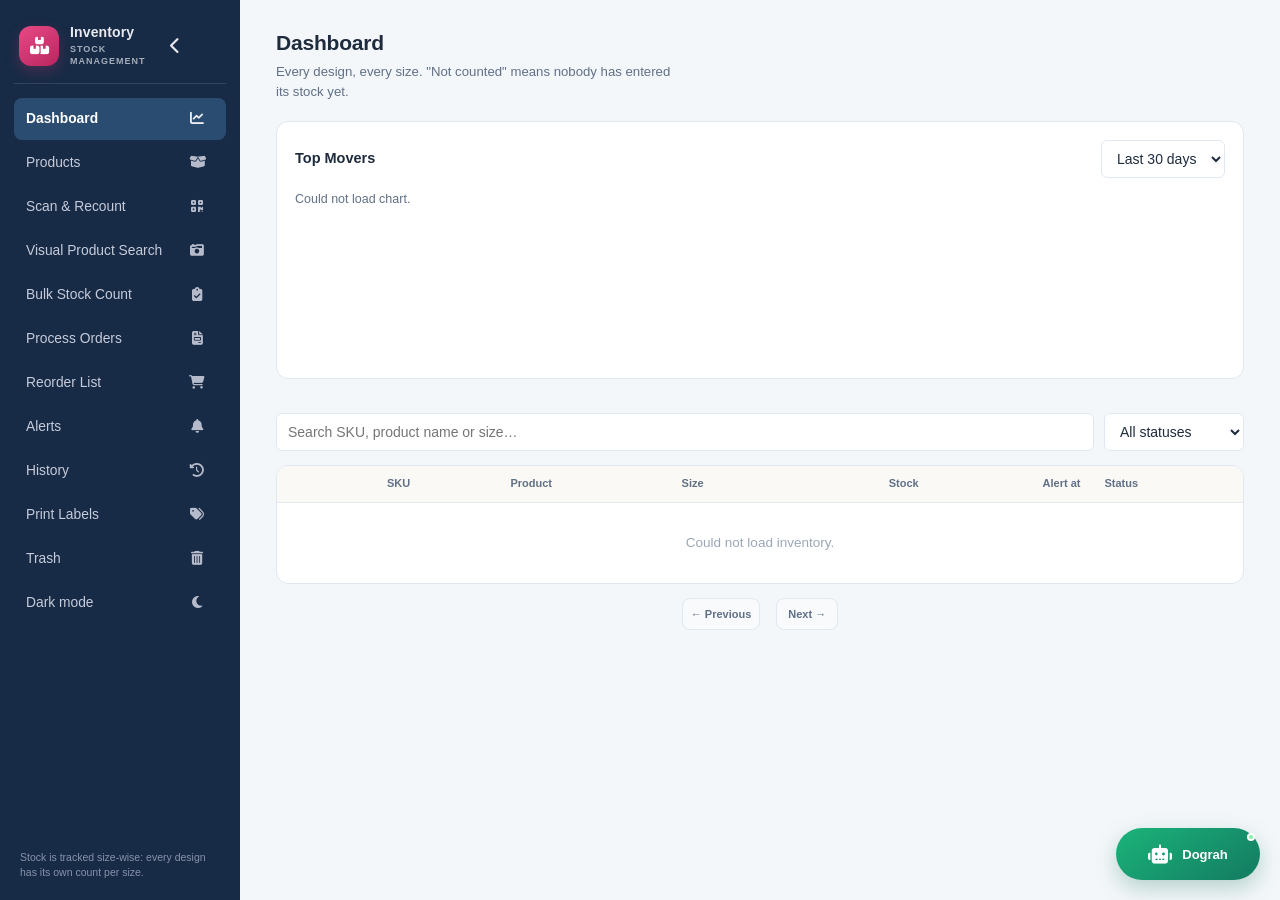
==== commit 580a94fd: "Add local WhatsApp selection companion" ====
--- a/frontend/index.html
+++ b/frontend/index.html
@@ -386,6 +386,6 @@
 <div id="toast" class="toast" hidden></div>
 
 <script src="https://cdnjs.cloudflare.com/ajax/libs/html5-qrcode/2.3.8/html5-qrcode.min.js"></script>
-<script src="app.js?v=repeat-dispatch-paging-20261018"></script>
+<script src="app.js?v=whatsapp-companion-20261020"></script>
 </body>
 </html>
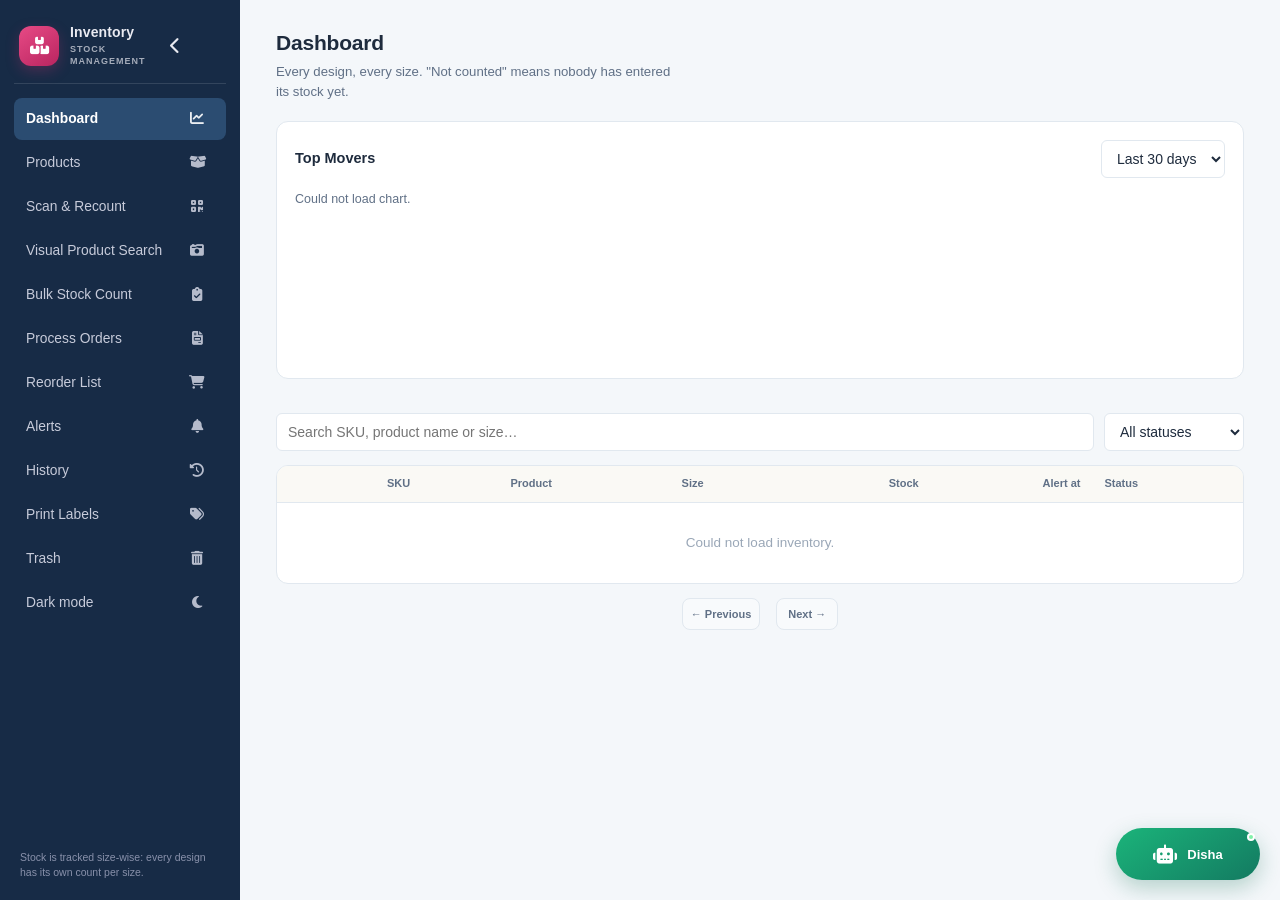
==== commit 340c3981: "Configure Disha voice and MCP assistant" ====
--- a/frontend/index.html
+++ b/frontend/index.html
@@ -142,7 +142,7 @@
     <section id="view-visual" class="view">
       <header class="view-head"><div><h1>Visual Product Search</h1><p class="sub">Find a catalog design from a photo. Review the image match and live size-wise stock before opening the product.</p></div></header>
       <section class="panel visual-scanner-panel" aria-labelledby="visual-scan-title">
-        <div class="visual-scan-head"><div><h2 id="visual-scan-title"><i class="fa-solid fa-camera"></i> Search by product photo</h2><p class="hint">Take a clear photo or upload one. Dograh compares it with saved catalog photos and shows current stock from the database.</p></div><span class="visual-safe-note">Photo search does not change stock</span></div>
+        <div class="visual-scan-head"><div><h2 id="visual-scan-title"><i class="fa-solid fa-camera"></i> Search by product photo</h2><p class="hint">Take a clear photo or upload one. The app matches it with saved catalog photos and shows current stock from the database.</p></div><span class="visual-safe-note">Photo search does not change stock</span></div>
         <div class="visual-scan-controls">
           <button id="visual-camera-toggle" type="button" class="btn-secondary"><i class="fa-solid fa-camera"></i> Open camera</button>
           <button id="visual-capture" type="button" class="btn-primary" disabled><i class="fa-solid fa-camera-retro"></i> Take photo</button>
@@ -211,7 +211,7 @@
 
     <!-- ================= ALERTS ================= -->
     <section id="view-alerts" class="view">
-      <header class="view-head"><div><h1>Alerts</h1><p class="sub">Design aur size wise alerts. Stock ko Dograh se voice ya chat mein update karein.</p></div>
+      <header class="view-head"><div><h1>Alerts</h1><p class="sub">Design aur size wise alerts. Stock ko Disha se voice ya chat mein update karein.</p></div>
       </header>
       <input id="alerts-search" type="search" placeholder="Search by design, SKU, size or alert type…" class="input alerts-search" aria-label="Search alerts">
       <p id="alerts-note" class="hint"></p>
@@ -334,27 +334,27 @@
 </div>
 
 <div id="assistant-widget" class="assistant-widget">
-  <aside id="assistant-photo-preview" class="assistant-photo-preview" aria-label="Dograh product photo preview" hidden></aside>
-  <section id="assistant-panel" class="assistant-panel" aria-label="Dograh AI assistant" hidden>
+  <aside id="assistant-photo-preview" class="assistant-photo-preview" aria-label="Disha product photo preview" hidden></aside>
+  <section id="assistant-panel" class="assistant-panel" aria-label="Disha AI assistant" hidden>
     <header class="assistant-panel-head">
       <span class="assistant-avatar"><i class="fa-solid fa-robot" aria-hidden="true"></i></span>
-      <div class="assistant-head-copy"><strong>Dograh · Inventory Assistant</strong><small><span class="assistant-online-dot"></span><span id="assistant-state" aria-live="polite">Dograh starting…</span></small><small class="assistant-powered">Powered by Dograh</small></div>
+      <div class="assistant-head-copy"><strong>Disha · Inventory Assistant</strong><small><span class="assistant-online-dot"></span><span id="assistant-state" aria-live="polite">Disha starting…</span></small><small class="assistant-powered">Powered by Dograh</small></div>
       <button id="assistant-new-chat" class="assistant-head-btn" type="button" aria-label="Start a new conversation" title="New conversation"><i class="fa-solid fa-plus"></i></button>
       <button id="assistant-history-button" class="assistant-head-btn" type="button" aria-label="Conversation history" title="Conversation history"><i class="fa-solid fa-clock-rotate-left"></i></button>
-      <button id="assistant-close" class="assistant-head-btn" type="button" aria-label="Close assistant and end voice call" title="Close Dograh"><i class="fa-solid fa-xmark" aria-hidden="true"></i></button>
+      <button id="assistant-close" class="assistant-head-btn" type="button" aria-label="Close assistant and end voice call" title="Close Disha"><i class="fa-solid fa-xmark" aria-hidden="true"></i></button>
     </header>
     <div id="assistant-voice-container" class="assistant-voice-container" hidden></div>
     <div id="assistant-history-list" class="assistant-history-list" hidden></div>
     <div id="assistant-messages" class="assistant-messages" aria-live="polite"></div>
     <form id="assistant-chat-form" class="assistant-chat-form">
-      <input id="assistant-chat-input" type="text" maxlength="500" autocomplete="off" placeholder="Hindi, English ya Hinglish mein kuch bhi poochhein…" aria-label="Chat with Dograh">
+      <input id="assistant-chat-input" type="text" maxlength="500" autocomplete="off" placeholder="Hindi, English ya Hinglish mein kuch bhi poochhein…" aria-label="Chat with Disha">
       <button id="assistant-send" type="submit" aria-label="Send message"><i class="fa-solid fa-paper-plane"></i></button>
     </form>
     <div class="assistant-quick-actions"><button id="assistant-sales-summary" type="button"><i class="fa-solid fa-chart-line"></i> Aaj ki sales</button><button id="assistant-automation-help" type="button"><i class="fa-solid fa-wand-magic-sparkles"></i> आवाज़ के आदेश</button></div>
     <p class="assistant-footnote">Inventory aur roz ki baat · बदलाव से पहले पुष्टि · WhatsApp draft खोलकर खुद भेजें</p>
   </section>
-  <button id="assistant-launcher" class="assistant-launcher" type="button" aria-label="Open Dograh Inventory Assistant" title="Talk with Dograh" aria-expanded="false">
-    <i class="fa-solid fa-robot" aria-hidden="true"></i><span class="assistant-launcher-dot"></span><span class="assistant-launcher-label">Dograh</span>
+  <button id="assistant-launcher" class="assistant-launcher" type="button" aria-label="Open Disha Inventory Assistant" title="Talk with Disha" aria-expanded="false">
+    <i class="fa-solid fa-robot" aria-hidden="true"></i><span class="assistant-launcher-dot"></span><span class="assistant-launcher-label">Disha</span>
   </button>
 </div>
 
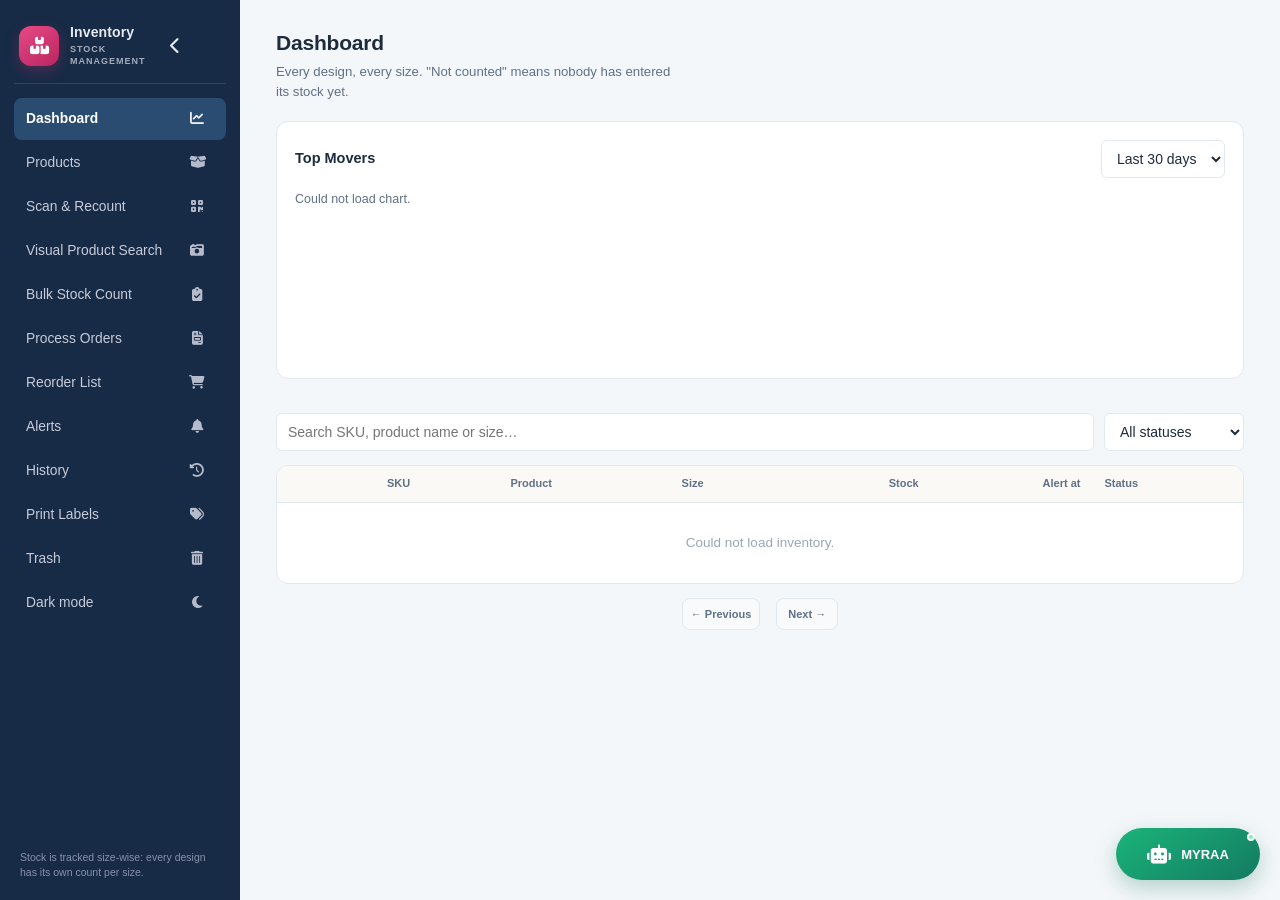
==== commit 94807fcd: "Integrate MYRAA desktop and browser assistant" ====
--- a/frontend/index.html
+++ b/frontend/index.html
@@ -211,7 +211,7 @@
 
     <!-- ================= ALERTS ================= -->
     <section id="view-alerts" class="view">
-      <header class="view-head"><div><h1>Alerts</h1><p class="sub">Design aur size wise alerts. Stock ko Disha se voice ya chat mein update karein.</p></div>
+      <header class="view-head"><div><h1>Alerts</h1><p class="sub">Design aur size wise alerts. Stock ko MYRAA se voice ya chat mein update karein.</p></div>
       </header>
       <input id="alerts-search" type="search" placeholder="Search by design, SKU, size or alert type…" class="input alerts-search" aria-label="Search alerts">
       <p id="alerts-note" class="hint"></p>
@@ -334,27 +334,27 @@
 </div>
 
 <div id="assistant-widget" class="assistant-widget">
-  <aside id="assistant-photo-preview" class="assistant-photo-preview" aria-label="Disha product photo preview" hidden></aside>
-  <section id="assistant-panel" class="assistant-panel" aria-label="Disha AI assistant" hidden>
+  <aside id="assistant-photo-preview" class="assistant-photo-preview" aria-label="MYRAA product photo preview" hidden></aside>
+  <section id="assistant-panel" class="assistant-panel" aria-label="MYRAA AI assistant" hidden>
     <header class="assistant-panel-head">
       <span class="assistant-avatar"><i class="fa-solid fa-robot" aria-hidden="true"></i></span>
-      <div class="assistant-head-copy"><strong>Disha · Inventory Assistant</strong><small><span class="assistant-online-dot"></span><span id="assistant-state" aria-live="polite">Disha starting…</span></small><small class="assistant-powered">Powered by Dograh</small></div>
+      <div class="assistant-head-copy"><strong>MYRAA · Inventory Assistant</strong><small><span class="assistant-online-dot"></span><span id="assistant-state" aria-live="polite">MYRAA companion check ho raha hai…</span></small><small class="assistant-powered">Local MYRAA companion</small></div>
       <button id="assistant-new-chat" class="assistant-head-btn" type="button" aria-label="Start a new conversation" title="New conversation"><i class="fa-solid fa-plus"></i></button>
       <button id="assistant-history-button" class="assistant-head-btn" type="button" aria-label="Conversation history" title="Conversation history"><i class="fa-solid fa-clock-rotate-left"></i></button>
-      <button id="assistant-close" class="assistant-head-btn" type="button" aria-label="Close assistant and end voice call" title="Close Disha"><i class="fa-solid fa-xmark" aria-hidden="true"></i></button>
+      <button id="assistant-close" class="assistant-head-btn" type="button" aria-label="Close assistant and end voice call" title="Close MYRAA"><i class="fa-solid fa-xmark" aria-hidden="true"></i></button>
     </header>
     <div id="assistant-voice-container" class="assistant-voice-container" hidden></div>
     <div id="assistant-history-list" class="assistant-history-list" hidden></div>
     <div id="assistant-messages" class="assistant-messages" aria-live="polite"></div>
     <form id="assistant-chat-form" class="assistant-chat-form">
-      <input id="assistant-chat-input" type="text" maxlength="500" autocomplete="off" placeholder="Hindi, English ya Hinglish mein kuch bhi poochhein…" aria-label="Chat with Disha">
+      <input id="assistant-chat-input" type="text" maxlength="500" autocomplete="off" placeholder="Hindi, English ya Hinglish mein kuch bhi poochhein…" aria-label="Chat with MYRAA">
       <button id="assistant-send" type="submit" aria-label="Send message"><i class="fa-solid fa-paper-plane"></i></button>
     </form>
     <div class="assistant-quick-actions"><button id="assistant-sales-summary" type="button"><i class="fa-solid fa-chart-line"></i> Aaj ki sales</button><button id="assistant-automation-help" type="button"><i class="fa-solid fa-wand-magic-sparkles"></i> आवाज़ के आदेश</button></div>
     <p class="assistant-footnote">Inventory aur roz ki baat · बदलाव से पहले पुष्टि · WhatsApp draft खोलकर खुद भेजें</p>
   </section>
-  <button id="assistant-launcher" class="assistant-launcher" type="button" aria-label="Open Disha Inventory Assistant" title="Talk with Disha" aria-expanded="false">
-    <i class="fa-solid fa-robot" aria-hidden="true"></i><span class="assistant-launcher-dot"></span><span class="assistant-launcher-label">Disha</span>
+  <button id="assistant-launcher" class="assistant-launcher" type="button" aria-label="Open MYRAA Inventory Assistant" title="Talk with MYRAA" aria-expanded="false">
+    <i class="fa-solid fa-robot" aria-hidden="true"></i><span class="assistant-launcher-dot"></span><span class="assistant-launcher-label">MYRAA</span>
   </button>
 </div>
 
@@ -386,6 +386,6 @@
 <div id="toast" class="toast" hidden></div>
 
 <script src="https://cdnjs.cloudflare.com/ajax/libs/html5-qrcode/2.3.8/html5-qrcode.min.js"></script>
-<script src="app.js?v=whatsapp-companion-20261020"></script>
+<script src="app.js?v=myraa-local-mcp-20261024"></script>
 </body>
 </html>
--- a/frontend/style.css
+++ b/frontend/style.css
@@ -700,7 +700,7 @@
 .assistant-launcher { position:relative; width:48px; height:48px; display:grid; place-items:center; border:0; border-radius:16px; color:#fff; background:linear-gradient(145deg,#1bb47a,#137a61); box-shadow:0 8px 22px rgba(18,111,83,.28); font-size:19px; cursor:pointer; pointer-events:auto; transition:transform .16s ease,box-shadow .16s ease; }
 .assistant-launcher:hover { transform:translateY(-2px); box-shadow:0 11px 25px rgba(18,111,83,.33); }
 .assistant-launcher-dot { position:absolute; right:5px; top:5px; width:8px; height:8px; border:2px solid white; border-radius:50%; background:#82f1a9; }
-.assistant-panel { width:min(410px,calc(100vw - 24px)); height:min(680px,calc(100dvh - 92px)); display:flex; flex-direction:column; overflow:hidden; border:1px solid #dce7e4; border-radius:22px; background:#f7faf9; box-shadow:0 20px 60px rgba(16,34,54,.28); pointer-events:auto; animation:assistant-panel-in .18s ease-out both; }
+.assistant-panel { width:min(500px,calc(100vw - 24px)); height:min(820px,calc(100dvh - 92px)); display:flex; flex-direction:column; overflow:hidden; border:1px solid #dce7e4; border-radius:22px; background:#f7faf9; box-shadow:0 20px 60px rgba(16,34,54,.28); pointer-events:auto; animation:assistant-panel-in .18s ease-out both; }
 .assistant-panel[hidden] { display:none; }
 @keyframes assistant-panel-in { from { opacity:0; transform:translateY(-7px) scale(.985); } to { opacity:1; transform:translateY(0) scale(1); } }
 .assistant-panel-head { display:flex; align-items:center; gap:10px; min-height:72px; padding:11px 13px; color:#fff; background:linear-gradient(110deg,#172b46,#245744); }
@@ -713,10 +713,11 @@
 .assistant-head-btn { display:grid; place-items:center; width:38px; height:38px; flex:0 0 38px; border:1px solid rgba(255,255,255,.24); border-radius:11px; color:#fff; background:rgba(255,255,255,.1); cursor:pointer; transition:background .15s ease,transform .15s ease; }
 .assistant-head-btn:hover { background:rgba(255,255,255,.18); }
 .assistant-head-btn:focus-visible { outline:3px solid #8af0c3; outline-offset:2px; }
-.assistant-voice-container { padding:8px 11px; border-bottom:1px solid #dce9e3; background:linear-gradient(110deg,#f0faf5,#f5faf9); }
+.assistant-voice-container { flex:0 0 auto; padding:0; border-bottom:1px solid #dce9e3; background:#0a0b13; }
 .assistant-voice-container[hidden] { display:none; }
-.assistant-voice-frame { display:block; width:100%; height:68px; border:0; background:transparent; }
-.assistant-voice-note { margin:2px 5px; color:var(--ink-soft); font-size:11px; line-height:1.4; }
+.assistant-voice-frame { display:block; width:100%; height:150px; border:0; background:#0a0b13; transition:height .16s ease; }
+.assistant-voice-note { margin:8px 12px; color:#d6e3e8; font-size:11px; line-height:1.4; }
+.assistant-mcp-retry { margin:0 12px 10px; padding:7px 10px; border:1px solid #75c9a2; border-radius:9px; color:#d9fff0; background:#12583f; cursor:pointer; font:600 11px system-ui,sans-serif; }
 .assistant-history-list { max-height:180px; overflow:auto; padding:8px; border-bottom:1px solid #e2e9e6; background:#fff; }
 .assistant-history-list[hidden] { display:none; }
 .assistant-history-empty { margin:5px 8px; color:var(--ink-soft); font-size:11px; }
@@ -812,7 +813,7 @@
   .assistant-panel { width:calc(100vw - 16px); height:min(680px,calc(100dvh - var(--topbar-h) - 76px - env(safe-area-inset-top) - env(safe-area-inset-bottom))); border-radius:18px; }
   .assistant-panel-head { min-height:66px; gap:7px; padding:9px; }
   .assistant-head-btn { width:36px; height:36px; flex-basis:36px; }
-  .assistant-voice-frame { height:72px; }
+  .assistant-voice-frame { height:150px; }
 }
 @media (min-width:640px) {
   #product-cards .pcard-photo-wrap { height:clamp(168px, 15vw, 218px); }
@@ -871,7 +872,7 @@
   #trash-list .tcard-actions { grid-template-columns:1fr; }
 }
 
-/* Dograh uses the available phone viewport, including safe areas and the
+/* MYRAA uses the available phone viewport, including safe areas and the
    resized viewport when the software keyboard is open. */
 @media (max-width:760px) {
   .assistant-widget {
@@ -993,7 +994,7 @@
 :root[data-theme="dark"] .stock-step { background:var(--surface-muted); color:var(--ink); border-color:var(--line); }
 :root[data-theme="dark"] .stock-step:hover { background:var(--hover-surface); }
 
-/* Product entry, size creation and Dograh mascot polish. */
+/* Product entry, size creation and MYRAA mascot polish. */
 .modal-card.add-product-card { width:min(920px,calc(100vw - 32px)); max-width:920px; max-height:min(92dvh,940px); padding:22px; }
 .add-product-card .modal-head { position:sticky; top:-22px; z-index:3; margin:-22px -22px 16px; padding:16px 22px 12px; background:var(--panel); border-bottom:1px solid var(--line); }
 .add-product-card #add-product-form { min-width:0; }
@@ -1047,9 +1048,9 @@
 .assistant-launcher { width:auto; min-width:144px; height:52px; display:flex; align-items:center; justify-content:center; gap:10px; overflow:visible; border-radius:999px; padding:0 19px; font-size:14px; }
 .assistant-launcher > i { align-self:center; margin:0; font-size:19px; }
 .assistant-launcher-label { position:static; color:#fff; font-size:13px; font-weight:800; line-height:1; }
-.assistant-widget.is-speaking .assistant-avatar { box-shadow:0 0 0 3px rgba(110,246,174,.72),0 0 18px rgba(110,246,174,.48); animation:dograh-speaking-pulse .85s ease-in-out infinite alternate; }
+.assistant-widget.is-speaking .assistant-avatar { box-shadow:0 0 0 3px rgba(110,246,174,.72),0 0 18px rgba(110,246,174,.48); animation:myraa-speaking-pulse .85s ease-in-out infinite alternate; }
 .assistant-widget.is-speaking .assistant-launcher { box-shadow:0 0 0 4px rgba(110,246,174,.45),0 8px 22px rgba(18,111,83,.28); }
-@keyframes dograh-speaking-pulse { from { transform:scale(1); } to { transform:scale(1.07); } }
+@keyframes myraa-speaking-pulse { from { transform:scale(1); } to { transform:scale(1.07); } }
 @media (max-width:760px) {
   .assistant-widget { top:calc(var(--topbar-h) + env(safe-area-inset-top) + 8px); right:8px; bottom:calc(env(safe-area-inset-bottom) + 8px); }
   .assistant-launcher { width:auto; min-width:138px; height:50px; flex-basis:auto; padding:0 17px; }
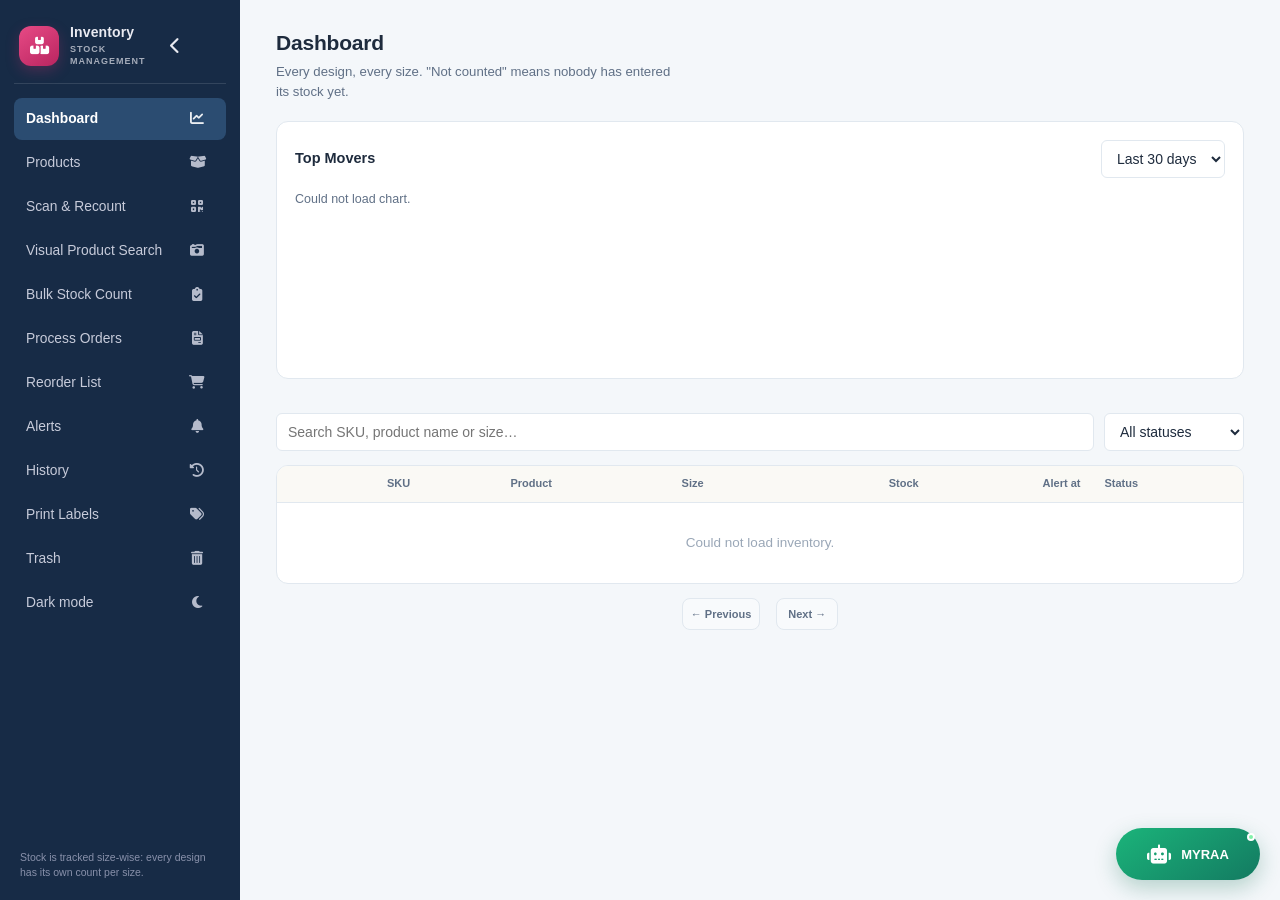
==== commit f142bb8f: "Bust browser cache for MYRAA chat update" ====
--- a/frontend/index.html
+++ b/frontend/index.html
@@ -386,6 +386,6 @@
 <div id="toast" class="toast" hidden></div>
 
 <script src="https://cdnjs.cloudflare.com/ajax/libs/html5-qrcode/2.3.8/html5-qrcode.min.js"></script>
-<script src="app.js?v=myraa-local-mcp-20261024"></script>
+<script src="app.js?v=myraa-browser-chat-transcript-20261026"></script>
 </body>
 </html>
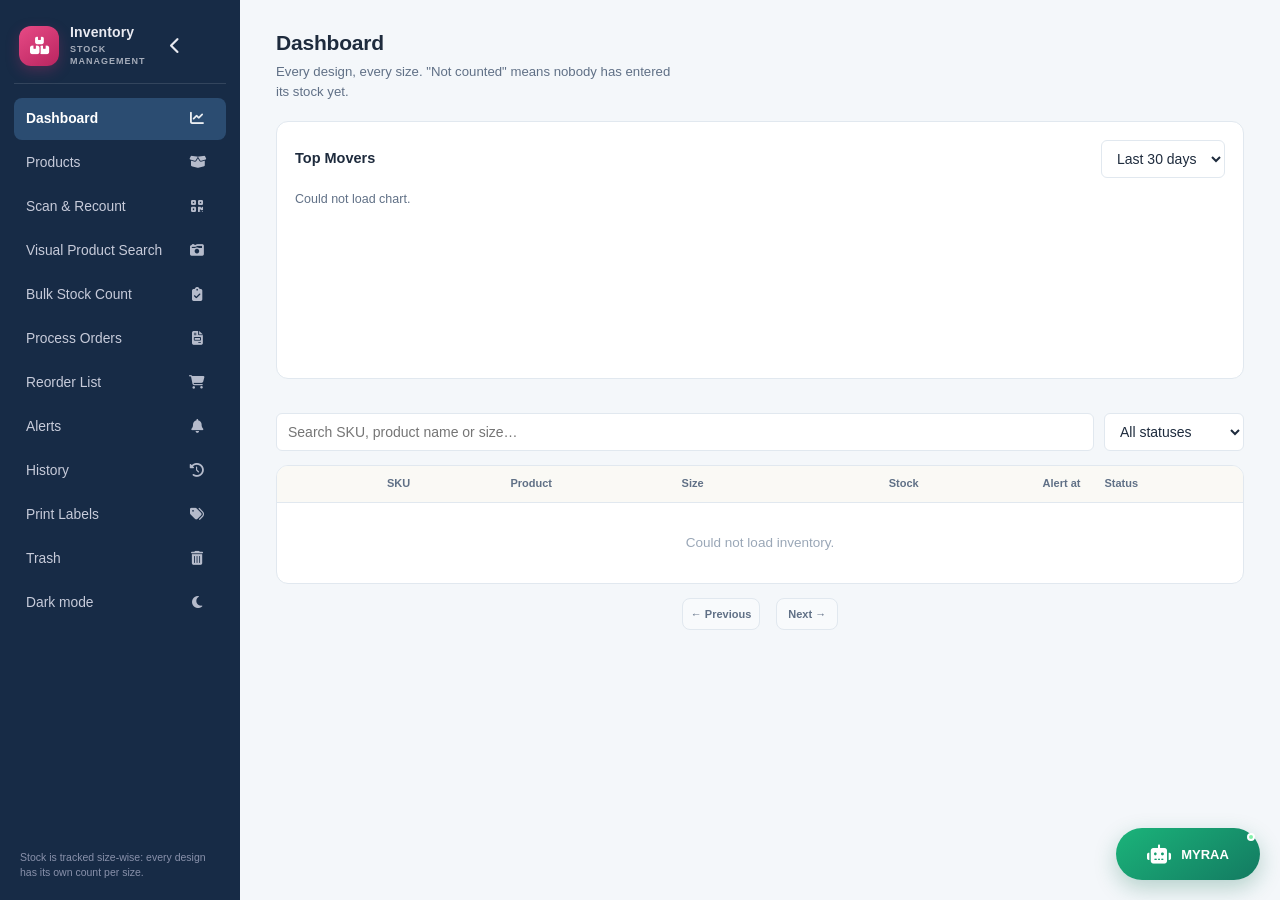
==== commit 9c13a52e: "Keep voice active and enable browser control in inventory" ====
--- a/frontend/index.html
+++ b/frontend/index.html
@@ -386,6 +386,6 @@
 <div id="toast" class="toast" hidden></div>
 
 <script src="https://cdnjs.cloudflare.com/ajax/libs/html5-qrcode/2.3.8/html5-qrcode.min.js"></script>
-<script src="app.js?v=myraa-browser-chat-transcript-20261026"></script>
+<script src="app.js?v=myraa-browser-persistent-voice-20261026"></script>
 </body>
 </html>
